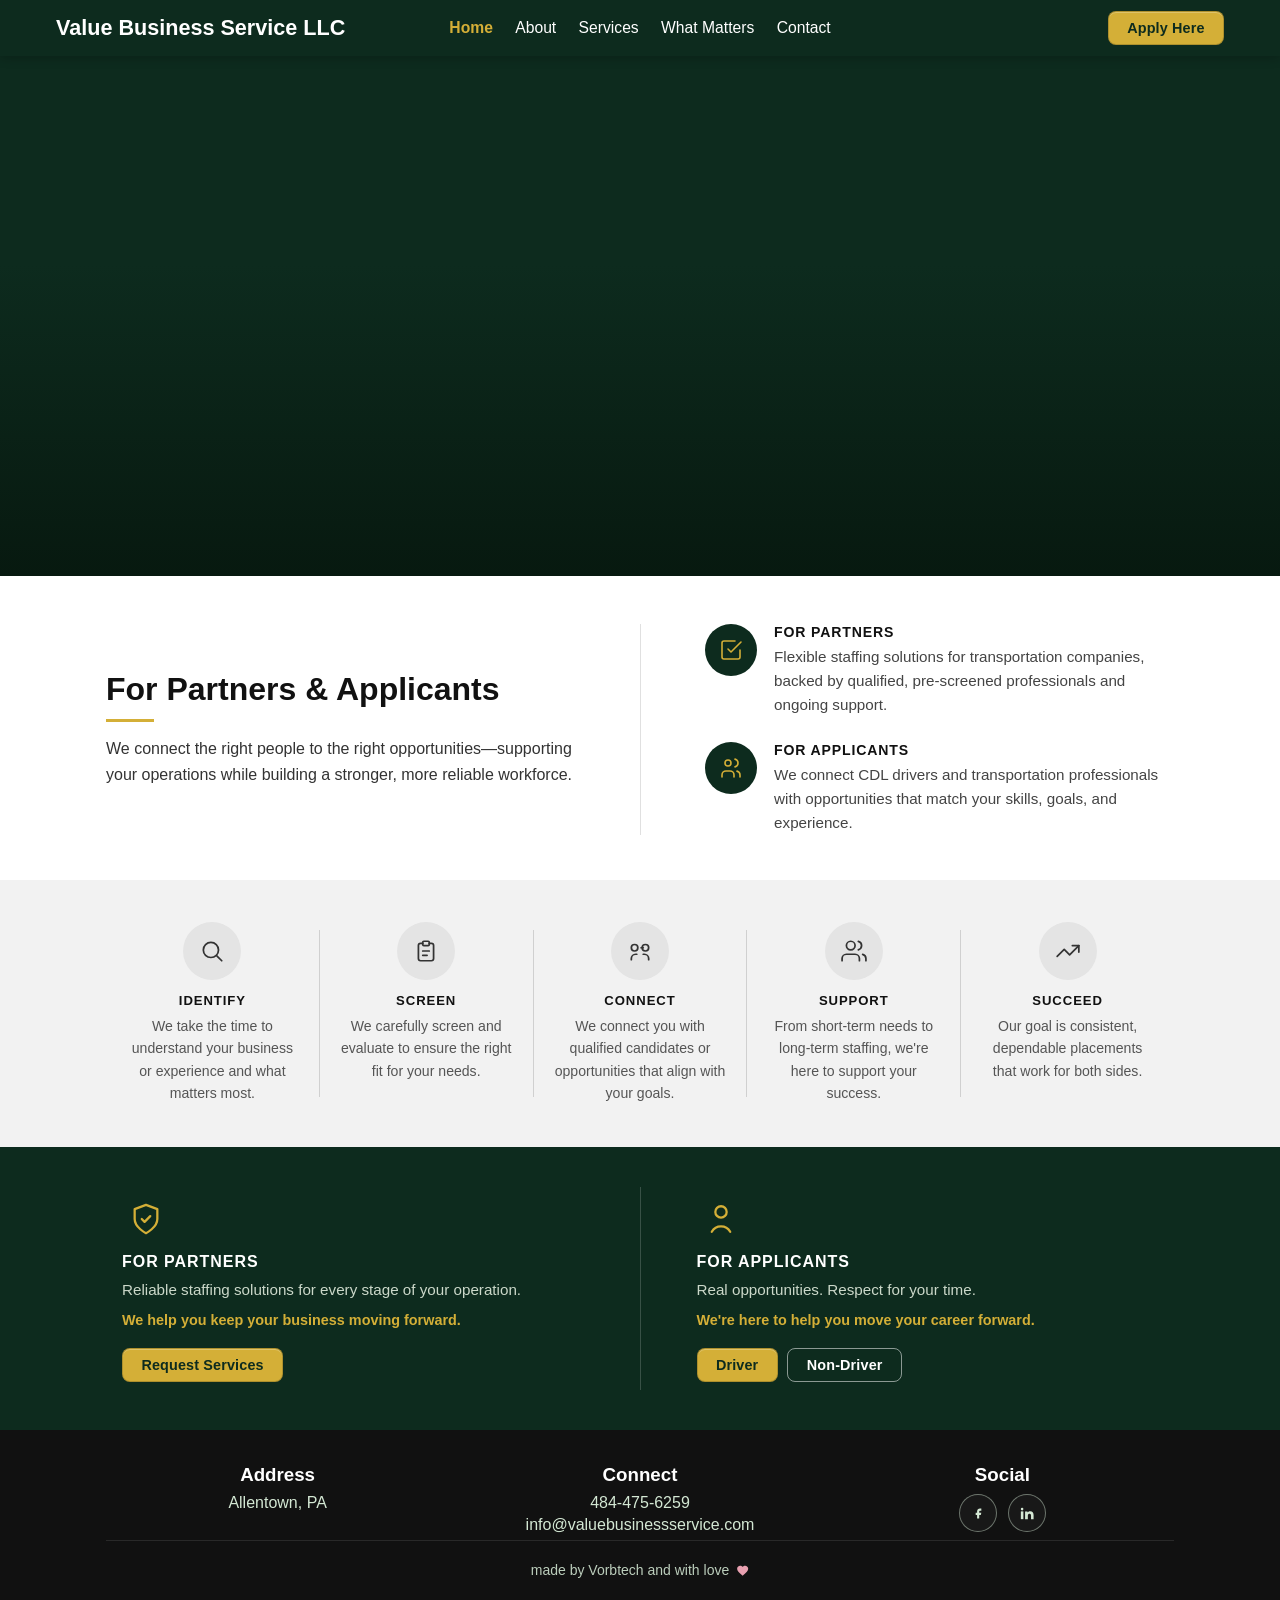
==== index.html @ 24650d5b "Nav bar buttons updates" ====
<!doctype html>
<html lang="en">
<head>
  <meta charset="UTF-8">
  <meta name="viewport" content="width=device-width, initial-scale=1.0">
  <title>Value Business Service LLC</title>
  <link rel="icon" type="image/png" href="assets/favicon.png">
  <link rel="stylesheet" href="styles.css">
</head>
<body class="page-home">
  <header class="site-header">
    <div class="nav-container">
      <a class="brand" href="#home">Value Business Service LLC</a>

      <button
        class="mobile-toggle"
        type="button"
        aria-label="Toggle navigation menu"
        aria-controls="primary-nav"
        aria-expanded="false"
      >
        <span></span>
        <span></span>
        <span></span>
      </button>

      <nav class="primary-nav" id="primary-nav">
        <a href="index.html#home" aria-current="page">Home</a>
        <a href="about.html">About</a>
        <a href="services.html">Services</a>
        <a href="other-skills.html">What Matters</a>
        <a href="contact.html">Contact</a>
        <div class="mobile-nav-actions">
          <a class="cta-button" href="index.html#apply">Apply Here</a>
        </div>
      </nav>

      <div class="nav-actions">
        <a class="cta-button" href="index.html#apply">Apply Here</a>
      </div>
    </div>
  </header>

  <main>
    <section id="home" class="hero-banner">
      <video
        class="hero-video"
        autoplay
        muted
        loop
        playsinline
        poster="assets/banner.png"
        aria-label="Transportation and logistics hero video"
      >
        <source src="assets/hero-banner.mp4" type="video/mp4">
      </video>
      <div class="hero-overlay"></div>
      <div class="hero-content">
        <h1 class="hero-heading">
          <span class="hero-zip hero-zip--1">Moving freight.</span>
          <span class="hero-zip hero-zip--2">Moving people.</span>
        </h1>
        <p class="hero-sub hero-zip hero-zip--3">Reliable drivers, warehouse, and logistics staffing&nbsp;— built on relationships that last.</p>
        <div class="hero-actions hero-zip hero-zip--4">
          <a class="hero-btn hero-btn--solid" href="https://docs.google.com/forms/u/0/d/1OWqKfbNPhXhsoIMzjL20Pgku1X1HufQ34j7RiVjmiLg/viewform?urp=gmail_link&edit_requested=true" target="_blank" rel="noopener noreferrer">Request Services &rarr;</a>
          <a class="hero-btn hero-btn--outline" href="https://cdlsuite.com/application.php?user_id=291772&theme=default" target="_blank" rel="noopener noreferrer">Apply Here</a>
        </div>
      </div>
    </section>

    <!-- Section 1: Value intro split -->
    <section id="about" class="home-value">
      <div class="content-wrap home-value-inner">
        <div class="home-value-left">
          <h2>For Partners &amp; Applicants</h2>
          <p>
            We connect the right people to the right opportunities—supporting
            your operations while building a stronger, more reliable workforce.
          </p>
        </div>
        <div class="home-value-right">
          <div class="home-value-card">
            <div class="home-value-icon" aria-hidden="true">
              <svg viewBox="0 0 24 24" fill="none" stroke="currentColor" stroke-width="1.6" stroke-linecap="round" stroke-linejoin="round">
                <path d="M9 11l3 3L22 4"/><path d="M21 12v7a2 2 0 01-2 2H5a2 2 0 01-2-2V5a2 2 0 012-2h11"/>
              </svg>
            </div>
            <div>
              <h3>For Partners</h3>
              <p>Flexible staffing solutions for transportation companies, backed by qualified, pre-screened professionals and ongoing support.</p>
            </div>
          </div>
          <div class="home-value-card">
            <div class="home-value-icon" aria-hidden="true">
              <svg viewBox="0 0 24 24" fill="none" stroke="currentColor" stroke-width="1.6" stroke-linecap="round" stroke-linejoin="round">
                <circle cx="9" cy="7" r="3"/><path d="M3 21v-2a4 4 0 014-4h4a4 4 0 014 4v2"/><path d="M16 3.13a4 4 0 010 7.75"/><path d="M21 21v-2a4 4 0 00-3-3.87"/>
              </svg>
            </div>
            <div>
              <h3>For Applicants</h3>
              <p>We connect CDL drivers and transportation professionals with opportunities that match your skills, goals, and experience.</p>
            </div>
          </div>
        </div>
      </div>
    </section>

    <!-- Section 2: Process steps -->
    <section class="home-process" aria-label="Our process">
      <div class="content-wrap home-process-inner">
        <div class="home-process-step">
          <div class="home-process-icon" aria-hidden="true">
            <svg viewBox="0 0 24 24" fill="none" stroke="currentColor" stroke-width="1.6" stroke-linecap="round" stroke-linejoin="round">
              <circle cx="11" cy="11" r="7"/><line x1="21" y1="21" x2="16.65" y2="16.65"/>
            </svg>
          </div>
          <h3>Identify</h3>
          <p>We take the time to understand your business or experience and what matters most.</p>
        </div>
        <div class="home-process-divider" aria-hidden="true"></div>
        <div class="home-process-step">
          <div class="home-process-icon" aria-hidden="true">
            <svg viewBox="0 0 24 24" fill="none" stroke="currentColor" stroke-width="1.6" stroke-linecap="round" stroke-linejoin="round">
              <path d="M9 5H7a2 2 0 00-2 2v12a2 2 0 002 2h10a2 2 0 002-2V7a2 2 0 00-2-2h-2"/><rect x="9" y="3" width="6" height="4" rx="1"/><path d="M9 12h6M9 16h4"/>
            </svg>
          </div>
          <h3>Screen</h3>
          <p>We carefully screen and evaluate to ensure the right fit for your needs.</p>
        </div>
        <div class="home-process-divider" aria-hidden="true"></div>
        <div class="home-process-step">
          <div class="home-process-icon" aria-hidden="true">
            <svg viewBox="0 0 24 24" fill="none" stroke="currentColor" stroke-width="1.6" stroke-linecap="round" stroke-linejoin="round">
              <circle cx="7" cy="9" r="3"/><circle cx="17" cy="9" r="3"/><path d="M13 9h2"/><path d="M4 20v-1a4 4 0 014-4h1"/><path d="M20 20v-1a4 4 0 00-4-4h-1"/>
            </svg>
          </div>
          <h3>Connect</h3>
          <p>We connect you with qualified candidates or opportunities that align with your goals.</p>
        </div>
        <div class="home-process-divider" aria-hidden="true"></div>
        <div class="home-process-step">
          <div class="home-process-icon" aria-hidden="true">
            <svg viewBox="0 0 24 24" fill="none" stroke="currentColor" stroke-width="1.6" stroke-linecap="round" stroke-linejoin="round">
              <path d="M17 21v-2a4 4 0 00-4-4H5a4 4 0 00-4 4v2"/><circle cx="9" cy="7" r="4"/><path d="M23 21v-2a4 4 0 00-3-3.87"/><path d="M16 3.13a4 4 0 010 7.75"/>
            </svg>
          </div>
          <h3>Support</h3>
          <p>From short-term needs to long-term staffing, we're here to support your success.</p>
        </div>
        <div class="home-process-divider" aria-hidden="true"></div>
        <div class="home-process-step">
          <div class="home-process-icon" aria-hidden="true">
            <svg viewBox="0 0 24 24" fill="none" stroke="currentColor" stroke-width="1.6" stroke-linecap="round" stroke-linejoin="round">
              <polyline points="22 7 13.5 15.5 8.5 10.5 2 17"/><polyline points="16 7 22 7 22 13"/>
            </svg>
          </div>
          <h3>Succeed</h3>
            <p>Our goal is consistent, dependable placements that work for both sides.</p>
        </div>
      </div>
    </section>

    <!-- Section 3: CTA split panel -->
    <section id="apply" class="home-cta-split" aria-label="Partners and applicants">
      <div class="content-wrap home-cta-split-inner">
        <div class="home-cta-panel">
          <div class="home-cta-icon" aria-hidden="true">
            <svg viewBox="0 0 24 24" fill="none" stroke="currentColor" stroke-width="1.6" stroke-linecap="round" stroke-linejoin="round">
              <path d="M12 22s8-4 8-10V5l-8-3-8 3v7c0 6 8 10 8 10z"/><polyline points="9 12 11 14 15 10"/>
            </svg>
          </div>
          <h3>For Partners</h3>
          <p>Reliable staffing solutions for every stage of your operation.</p>
          <p class="home-cta-tagline">We help you keep your business moving forward.</p>
          <div class="home-cta-actions">
            <a class="cta-button" href="https://docs.google.com/forms/u/0/d/1OWqKfbNPhXhsoIMzjL20Pgku1X1HufQ34j7RiVjmiLg/viewform?urp=gmail_link&edit_requested=true" target="_blank" rel="noopener noreferrer">Request Services</a>
          </div>
        </div>
        <div class="home-cta-divider" aria-hidden="true"></div>
        <div class="home-cta-panel">
          <div class="home-cta-icon" aria-hidden="true">
            <svg viewBox="0 0 24 24" fill="none" stroke="currentColor" stroke-width="1.6" stroke-linecap="round" stroke-linejoin="round">
              <circle cx="12" cy="7" r="4"/><path d="M5.5 21a7.5 7.5 0 0113 0"/>
            </svg>
          </div>
          <h3>For Applicants</h3>
          <p>Real opportunities. Respect for your time.</p>
          <p class="home-cta-tagline">We're here to help you move your career forward.</p>
          <div class="home-cta-actions">
            <button type="button" class="cta-button" id="driver-options-btn" aria-haspopup="dialog" aria-controls="driver-modal">Driver</button>
            <a class="cta-button cta-secondary" href="https://docs.google.com/forms/d/1fDOWSTT-CZ8iubw2GC4eh1E6iMcurmzt7WRxKRebibI/viewform?edit_requested=true" target="_blank" rel="noopener noreferrer">Non-Driver</a>
          </div>
        </div>
      </div>
    </section>

    <div class="driver-modal" id="driver-modal" role="dialog" aria-modal="true" aria-labelledby="driver-modal-title" hidden>
      <div class="driver-modal-backdrop" data-driver-dismiss></div>
      <div class="driver-modal-dialog">
        <button type="button" class="driver-modal-close" data-driver-dismiss aria-label="Close">&times;</button>
        <h2 id="driver-modal-title">Driver Application</h2>
        <p>Choose the option that works best for you.</p>
        <div class="driver-modal-actions">
          <a class="cta-button" href="https://cdlsuite.com/application.php?user_id=291772&theme=default" target="_blank" rel="noopener noreferrer">Full Application</a>
          <a class="cta-button cta-secondary" href="https://cdlsuite.com/quick_app.php?user_id=291772" target="_blank" rel="noopener noreferrer">Quick Application</a>
        </div>
      </div>
    </div>
  </main>

  <footer id="contact" class="site-footer">
    <div class="content-wrap footer-grid">
      <div class="footer-card">
        <h3>Address</h3>
        <p>Allentown, PA</p>
      </div>
      <div class="footer-card">
        <h3>Connect</h3>
        <p><a href="tel:+14844756259">484-475-6259</a></p>
        <p><a href="mailto:info@valuebusinessservice.com">info@valuebusinessservice.com</a></p>
      </div>
      <div class="footer-card">
        <h3>Social</h3>
        <div class="social-links">
          <a href="https://www.facebook.com/people/Value-Business-Services-LLC/61590250862375/" aria-label="Facebook">
            <svg viewBox="0 0 24 24" aria-hidden="true">
              <path d="M14 8h2V5h-2c-2.2 0-4 1.8-4 4v2H8v3h2v5h3v-5h2.2l.8-3H13V9c0-.6.4-1 1-1z"></path>
            </svg>
          </a>
          <a href="https://www.linkedin.com/in/value-business-services-llc-7740a62b8/details/experience/" aria-label="LinkedIn">
            <svg viewBox="0 0 24 24" aria-hidden="true">
              <rect x="4" y="9" width="3.6" height="11"></rect>
              <circle cx="5.8" cy="5.8" r="1.8"></circle>
              <path d="M10 9h3.4v1.6c.7-1.1 1.9-1.9 3.9-1.9 3 0 4.7 1.9 4.7 5.4V20h-3.6v-5c0-1.6-.6-2.7-2-2.7-1.2 0-2 .8-2.4 1.8-.1.3-.1.8-.1 1.2V20H10z"></path>
            </svg>
          </a>
        </div>
      </div>
    </div>
    <div class="content-wrap">
      <p class="footer-credit">
        made by
        <a class="footer-credit-link" href="https://vorbtech.com/" target="_blank" rel="noopener noreferrer">Vorbtech</a>
        and with love
        <svg class="footer-credit-heart" viewBox="0 0 24 24" aria-hidden="true">
          <path d="M12 21.35l-1.45-1.32C5.4 15.36 2 12.28 2 8.5 2 5.42 4.42 3 7.5 3c1.74 0 3.41.81 4.5 2.09C13.09 3.81 14.76 3 16.5 3 19.58 3 22 5.42 22 8.5c0 3.78-3.4 6.86-8.55 11.54L12 21.35z"></path>
        </svg>
      </p>
    </div>
  </footer>

  <script src="script.js"></script>
</body>
</html>
---- styles.css ----
:root {
  --nav-bg: #0d2b1e;
  --text: #ffffff;
  --hover: #d4af37;
  --button-bg: #1e4d2b;
  --button-bg-hover: #2a6b3a;
  --nav-cta-solid: #d4af37;
  --nav-cta-solid-hover: #e6c15c;
  --nav-cta-outline: rgba(255, 255, 255, 0.52);
  --nav-cta-outline-hover: rgba(255, 255, 255, 0.78);
  --section-green: #1e4d2b;
  --footer-bg: #111111;
}

* {
  box-sizing: border-box;
}

body {
  margin: 0;
  font-family: "Segoe UI", Tahoma, Geneva, Verdana, sans-serif;
  color: #111111;
  background: #faf9f6;
  overflow-x: hidden;
}

.site-header {
  position: sticky;
  top: 0;
  z-index: 1000;
  background: var(--nav-bg);
  min-height: 56px;
  box-shadow: 0 2px 10px rgba(0, 0, 0, 0.22);
}

.nav-container {
  max-width: 1200px;
  margin: 0 auto;
  padding: 0 1rem;
  min-height: 56px;
  display: grid;
  grid-template-columns: 1fr auto 1fr;
  align-items: center;
  column-gap: 1.25rem;
}

.brand {
  color: var(--text);
  text-decoration: none;
  font-size: 1.35rem;
  font-weight: 600;
  line-height: 1;
  white-space: nowrap;
  justify-self: start;
}

.primary-nav {
  display: flex;
  justify-content: center;
  gap: 1.2rem;
  justify-self: center;
}

.primary-nav a {
  color: var(--text);
  text-decoration: none;
  font-size: 0.98rem;
  padding: 0.35rem 0.1rem;
  transition: color 0.2s ease;
}

.primary-nav a:hover {
  color: var(--hover);
}

.primary-nav a[aria-current="page"] {
  color: var(--hover);
  font-weight: 600;
}

.cta-button,
.btn--primary {
  display: inline-flex;
  align-items: center;
  justify-content: center;
  color: #0d2b1e;
  text-decoration: none;
  font-size: 0.9rem;
  font-weight: 700;
  letter-spacing: 0.01em;
  border-radius: 8px;
  padding: 0.5rem 1.15rem;
  background: var(--nav-cta-solid);
  border: 1px solid rgba(0, 0, 0, 0.18);
  box-shadow: 0 1px 0 rgba(255, 255, 255, 0.25) inset;
  transition:
    background 0.2s ease,
    border-color 0.2s ease,
    color 0.2s ease,
    transform 0.2s ease,
    box-shadow 0.22s ease;
}

button.btn--primary {
  font: inherit;
  margin: 0;
  cursor: pointer;
  appearance: none;
  -webkit-appearance: none;
}

.btn--primary:disabled {
  opacity: 0.55;
  cursor: not-allowed;
  transform: none;
}

.cta-button:hover:not(.cta-secondary),
.btn--primary:hover:not(:disabled) {
  background: var(--nav-cta-solid-hover);
  border-color: rgba(0, 0, 0, 0.22);
  transform: translateY(-2px);
  box-shadow:
    0 1px 0 rgba(255, 255, 255, 0.35) inset,
    0 10px 28px rgba(212, 175, 55, 0.55),
    0 0 0 1px rgba(230, 193, 92, 0.45);
}

.cta-button.cta-secondary {
  background: transparent;
  border: 1px solid var(--nav-cta-outline);
  color: #ffffff;
  box-shadow: none;
}

.cta-button.cta-secondary:hover {
  background: rgba(255, 255, 255, 0.07);
  border-color: var(--nav-cta-outline-hover);
  transform: none;
  box-shadow: none;
}

.nav-actions {
  display: inline-flex;
  align-items: center;
  gap: 0.7rem;
  justify-self: end;
}

.mobile-nav-actions {
  display: none;
}

.content-wrap {
  max-width: 1100px;
  margin: 0 auto;
  padding: 0 1rem;
}

.hero-banner {
  position: relative;
  min-height: 520px;
  overflow: hidden;
  background-color: #0d2b1e;
  display: flex;
  align-items: flex-end;
}

.hero-video {
  position: absolute;
  inset: 0;
  width: 100%;
  height: 100%;
  object-fit: cover;
  object-position: center;
  z-index: 0;
}

.hero-overlay {
  position: absolute;
  inset: 0;
  z-index: 1;
  background: linear-gradient(
    to bottom,
    rgba(13, 43, 30, 0.08) 0%,
    rgba(13, 43, 30, 0.25) 40%,
    rgba(5, 18, 10, 0.72) 100%
  );
  pointer-events: none;
}

.hero-content {
  position: relative;
  z-index: 2;
  padding: 0 1.5rem 3rem;
  max-width: 680px;
  margin: 0;
}

.hero-heading {
  margin: 0 0 0.75rem;
  display: flex;
  flex-direction: column;
  font-weight: 700;
  font-size: clamp(2.4rem, 5vw, 4rem);
  line-height: 1.15;
  color: #ffffff;
  text-shadow: 0 2px 16px rgba(0, 0, 0, 0.55);
}

.hero-sub {
  margin: 0 0 1.6rem;
  font-size: clamp(0.9rem, 1.4vw, 1.05rem);
  line-height: 1.6;
  color: rgba(255, 255, 255, 0.88);
  text-shadow: 0 1px 6px rgba(0, 0, 0, 0.5);
  max-width: 520px;
}

.hero-actions {
  display: flex;
  flex-wrap: wrap;
  gap: 0.75rem;
}

.hero-btn {
  display: inline-flex;
  align-items: center;
  justify-content: center;
  font-family: inherit;
  font-size: 0.92rem;
  font-weight: 700;
  letter-spacing: 0.02em;
  border-radius: 8px;
  padding: 0.6rem 1.35rem;
  text-decoration: none;
  cursor: pointer;
  transition: background 0.2s ease, border-color 0.2s ease, transform 0.2s ease, box-shadow 0.2s ease;
}

.hero-btn--solid {
  background: #0d2b1e;
  color: #ffffff;
  border: 2px solid #0d2b1e;
}

.hero-btn--solid:hover {
  background: #1e4d2b;
  border-color: #1e4d2b;
  transform: translateY(-2px);
  box-shadow: 0 8px 22px rgba(0, 0, 0, 0.35);
}

.hero-btn--outline {
  background: transparent;
  color: #ffffff;
  border: 2px solid rgba(255, 255, 255, 0.75);
}

.hero-btn--outline:hover {
  background: rgba(255, 255, 255, 0.12);
  border-color: #ffffff;
  transform: translateY(-2px);
}

/* Hero zip-in animations */
@keyframes hero-zip {
  from {
    opacity: 0;
    transform: translateX(-80px);
  }
  to {
    opacity: 1;
    transform: translateX(0);
  }
}

.hero-zip {
  opacity: 0;
  animation: hero-zip 1.6s cubic-bezier(0.18, 0.89, 0.32, 1.08) forwards;
}

.hero-zip--1 { animation-delay: 0.2s; }
.hero-zip--2 { animation-delay: 1.1s; }
.hero-zip--3 { animation-delay: 2.0s; }
.hero-zip--4 { animation-delay: 2.9s; }

@media (prefers-reduced-motion: reduce) {
  .hero-zip {
    animation: none;
    opacity: 1;
    transform: none;
  }
}

@media (max-width: 860px) {
  .hero-banner {
    min-height: 420px;
  }

  .hero-content {
    padding: 0 1rem 2.2rem;
    max-width: 100%;
  }

  .hero-heading {
    font-size: clamp(2rem, 7vw, 2.8rem);
  }
}

.about-hero {
  position: relative;
  min-height: 520px;
  background-image: url("assets/about-hero.png");
  background-size: cover;
  background-position: center;
  display: flex;
  align-items: flex-end;
  padding: 0;
  overflow: hidden;
}

.about-hero-overlay {
  position: absolute;
  inset: 0;
  background: linear-gradient(
    to bottom,
    rgba(13, 43, 30, 0.1) 0%,
    rgba(13, 43, 30, 0.3) 45%,
    rgba(5, 18, 10, 0.75) 100%
  );
}

.about-hero-text {
  position: relative;
  z-index: 1;
  padding: 0 1.5rem 2.8rem;
  max-width: 720px;
}

.about-hero-label {
  margin: 0 0 0.4rem;
  font-size: 0.8rem;
  font-weight: 700;
  letter-spacing: 0.12em;
  text-transform: uppercase;
  color: rgba(255, 255, 255, 0.72);
}

.about-hero-heading {
  margin: 0;
  font-weight: 700;
  font-size: clamp(2.2rem, 4.5vw, 3.6rem);
  line-height: 1.15;
  color: #ffffff;
  text-shadow: 0 2px 16px rgba(0, 0, 0, 0.5);
}

.about-divider {
  display: none;
}

/* Mission two-column section */
.about-mission {
  background: #ffffff;
  padding: 3rem 0 3rem;
}

.about-mission-inner {
  display: grid;
  grid-template-columns: 1fr 1.6fr;
  gap: 3rem;
  align-items: start;
}

.about-mission-label {
  margin: 0 0 0.55rem;
  font-size: 0.78rem;
  font-weight: 700;
  letter-spacing: 0.12em;
  text-transform: uppercase;
  color: #888888;
}

.about-mission-heading {
  margin: 0;
  font-weight: 700;
  font-size: clamp(1.7rem, 2.8vw, 2.4rem);
  line-height: 1.2;
  color: #111111;
}

.about-mission-right p {
  margin: 0 0 1rem;
  font-size: 1rem;
  line-height: 1.7;
  color: #333333;
}

.about-mission-right p:last-child {
  margin-bottom: 0;
}

.why-section {
  background: #333333;
  color: #d9edd9;
  padding: 1.9rem 0 2.5rem;
  text-align: center;
}

.why-section h2 {
  margin: 0 0 1rem;
  font-size: 2.75rem;
  color: #ffffff;
}

.why-intro {
  margin: 0 auto 1.25rem;
  max-width: 640px;
  line-height: 1.6;
}

.why-value-rotator {
  margin: 0 auto 1.75rem;
  min-height: 3.4em;
  width: 100%;
  max-width: min(36rem, 100%);
  padding: 1.35rem 2.25rem;
  display: flex;
  align-items: center;
  justify-content: center;
}

.why-value-rotator__text {
  display: inline-block;
  margin: 0;
  font-size: clamp(1.65rem, 3.2vw, 2.35rem);
  font-weight: 700;
  line-height: 1.2;
  letter-spacing: -0.02em;
  color: #d4af37;
  text-shadow:
    0 0 28px rgba(212, 175, 55, 0.55),
    0 0 2px rgba(13, 43, 30, 0.35);
}

.why-value-rotator__text--pulse {
  animation: why-value-pulse 0.75s cubic-bezier(0.22, 1, 0.36, 1) forwards;
}

.why-value-rotator__text--static {
  font-size: clamp(1.05rem, 2.2vw, 1.35rem);
  font-weight: 600;
  line-height: 1.45;
  text-shadow: none;
  color: rgba(230, 220, 180, 0.95);
}

@keyframes why-value-pulse {
  from {
    opacity: 0.25;
    transform: translateY(14px) scale(0.96);
    filter: blur(3px);
  }
  to {
    opacity: 1;
    transform: translateY(0) scale(1);
    filter: blur(0);
  }
}

.why-grid {
  display: grid;
  grid-template-columns: repeat(3, minmax(220px, 1fr));
  gap: 1.4rem;
}

.why-card {
  text-align: left;
}

.why-card h3 {
  margin: 0 0 0.6rem;
  color: #ffffff;
  font-size: 1.2rem;
}

.why-card p {
  margin: 0;
  line-height: 1.7;
  color: #c4d8c0;
}

/* ── Services page ─────────────────────────────────────── */
.services-hero {
  background: linear-gradient(160deg, #0d2b1e 0%, #111111 100%);
  color: #e8f0e8;
  padding: 3.5rem 0 3rem;
}

.services-hero-label {
  margin: 0 0 0.5rem;
  font-size: 0.78rem;
  font-weight: 700;
  letter-spacing: 0.14em;
  text-transform: uppercase;
  color: #d4af37;
}

.services-hero-heading {
  margin: 0 0 0.8rem;
  font-weight: 700;
  font-size: clamp(2rem, 4vw, 3.2rem);
  line-height: 1.15;
  color: #ffffff;
}

.services-hero-sub {
  margin: 0;
  font-size: 1rem;
  line-height: 1.6;
  color: rgba(232, 240, 232, 0.82);
  max-width: 560px;
}

/* Service category sections */
.svc-category {
  background: #faf9f6;
  padding: 3.5rem 0 3.5rem;
  border-bottom: 1px solid #e5e0d8;
}

.svc-category--alt {
  background: #f2f0eb;
}

.svc-category:last-of-type {
  border-bottom: none;
}

.svc-category-header {
  position: relative;
  min-height: 260px;
  display: flex;
  align-items: flex-end;
  border-radius: 12px;
  overflow: hidden;
  margin-bottom: 2.2rem;
  background-size: cover;
  background-position: center;
}

.svc-category-header--transport {
  background-image: url("assets/services-transport.png");
  background-position: center 30%;
}

.svc-category-header--logistics {
  background-image: url("assets/services-logistics.png");
  background-position: center 30%;
}

.svc-category-header-overlay {
  position: absolute;
  inset: 0;
  background: linear-gradient(
    to bottom,
    rgba(5, 18, 10, 0.05) 0%,
    rgba(5, 18, 10, 0.55) 55%,
    rgba(5, 18, 10, 0.78) 100%
  );
}

.svc-category-header-text {
  position: relative;
  z-index: 1;
  padding: 1.5rem 1.75rem;
}

.svc-category-label {
  margin: 0 0 0.45rem;
  font-size: 0.75rem;
  font-weight: 700;
  letter-spacing: 0.13em;
  text-transform: uppercase;
  color: rgba(255, 255, 255, 0.75);
}

.svc-category-heading {
  margin: 0;
  font-weight: 700;
  font-size: clamp(1.7rem, 2.8vw, 2.5rem);
  line-height: 1.2;
  color: #ffffff;
  text-shadow: 0 2px 12px rgba(0, 0, 0, 0.4);
}

/* 4-column card grid */
.svc-grid {
  display: grid;
  grid-template-columns: repeat(4, 1fr);
  gap: 1.25rem;
}

.svc-card {
  background: #ffffff;
  border: 1px solid #e0dbd2;
  border-radius: 10px;
  padding: 1.5rem 1.25rem;
  transition: box-shadow 0.2s ease, transform 0.2s ease;
}

.svc-card:hover {
  box-shadow: 0 6px 22px rgba(0, 0, 0, 0.09);
  transform: translateY(-3px);
}

.svc-card-icon {
  width: 2.4rem;
  height: 2.4rem;
  margin-bottom: 0.9rem;
  color: #1e4d2b;
}

.svc-card-icon svg {
  width: 100%;
  height: 100%;
}

.svc-card h3 {
  margin: 0 0 0.45rem;
  font-size: 0.97rem;
  font-weight: 700;
  color: #111111;
  line-height: 1.3;
}

.svc-card p {
  margin: 0;
  font-size: 0.875rem;
  line-height: 1.6;
  color: #555555;
}

/* Services CTA banner */
.svc-cta-banner {
  background: #1e4d2b;
  padding: 2.8rem 0;
}

.svc-cta-banner-inner {
  display: flex;
  align-items: center;
  justify-content: space-between;
  gap: 2rem;
}

.svc-cta-label {
  margin: 0 0 0.35rem;
  font-size: 0.75rem;
  font-weight: 700;
  letter-spacing: 0.13em;
  text-transform: uppercase;
  color: rgba(255, 255, 255, 0.65);
}

.svc-cta-heading {
  margin: 0;
  font-weight: 700;
  font-size: clamp(1.5rem, 2.4vw, 2.1rem);
  line-height: 1.2;
  color: #ffffff;
}

.svc-cta-btn {
  display: inline-flex;
  align-items: center;
  justify-content: center;
  flex-shrink: 0;
  background: #d4af37;
  color: #0d2b1e;
  font-family: inherit;
  font-size: 0.95rem;
  font-weight: 700;
  letter-spacing: 0.02em;
  padding: 0.8rem 2rem;
  border-radius: 8px;
  text-decoration: none;
  transition: background 0.2s ease, transform 0.2s ease, box-shadow 0.2s ease;
  white-space: nowrap;
}

.svc-cta-btn:hover {
  background: #e6c15c;
  transform: translateY(-2px);
  box-shadow: 0 8px 22px rgba(0, 0, 0, 0.25);
}

.visually-hidden {
  position: absolute;
  width: 1px;
  height: 1px;
  padding: 0;
  margin: -1px;
  overflow: hidden;
  clip: rect(0, 0, 0, 0);
  white-space: nowrap;
  border: 0;
}

.image-lightbox {
  position: fixed;
  inset: 0;
  z-index: 2000;
  display: none;
  align-items: center;
  justify-content: center;
  padding: 0.75rem;
}

.image-lightbox.is-open {
  display: flex;
}

.image-lightbox-backdrop {
  position: absolute;
  inset: 0;
  background: rgba(0, 0, 0, 0.85);
}

.image-lightbox-dialog {
  position: relative;
  z-index: 1;
  max-width: min(96vw, 1200px);
  max-height: 92vh;
  overflow: auto;
  background: #0d2b1e;
  border: 1px solid rgba(212, 175, 55, 0.2);
  box-shadow: 0 18px 50px rgba(0, 0, 0, 0.45);
  padding-top: 2.75rem;
}

.image-lightbox-dialog img {
  display: block;
  width: 100%;
  height: auto;
  max-height: calc(92vh - 2.75rem);
  object-fit: contain;
}

.image-lightbox-close {
  position: absolute;
  top: 0.45rem;
  right: 0.45rem;
  z-index: 2;
  border: 1px solid rgba(255, 255, 255, 0.25);
  background: rgba(13, 43, 30, 0.92);
  color: #ffffff;
  width: 38px;
  height: 38px;
  border-radius: 8px;
  font-size: 1.35rem;
  line-height: 1;
  cursor: pointer;
}

.image-lightbox-close:hover {
  background: rgba(30, 77, 43, 0.98);
}

/* ── Contact page ─────────────────────────────────────── */
.contact-hero {
  position: relative;
  min-height: 600px;
  background-image: url("assets/contact-hero.png");
  background-size: cover;
  background-position: center center;
  display: flex;
  align-items: flex-end;
  overflow: hidden;
}

.contact-hero-overlay {
  position: absolute;
  inset: 0;
  background: linear-gradient(
    to bottom,
    rgba(5, 18, 10, 0.15) 0%,
    rgba(5, 18, 10, 0.4) 50%,
    rgba(5, 18, 10, 0.82) 100%
  );
}

.contact-hero-text {
  position: relative;
  z-index: 1;
  padding: 0 1.5rem 2.8rem;
}

.contact-hero-label {
  margin: 0 0 0.4rem;
  font-size: 0.8rem;
  font-weight: 700;
  letter-spacing: 0.12em;
  text-transform: uppercase;
  color: rgba(255, 255, 255, 0.72);
}

.contact-hero-heading {
  margin: 0;
  font-weight: 700;
  font-size: clamp(2.2rem, 4.5vw, 3.6rem);
  line-height: 1.15;
  color: #ffffff;
  text-shadow: 0 2px 16px rgba(0, 0, 0, 0.5);
}

/* Contact body: two-column */
.contact-body {
  background: #faf9f6;
  padding: 3.5rem 0 4rem;
}

.contact-body-inner {
  display: grid;
  grid-template-columns: 1.15fr 1fr;
  gap: 4rem;
  align-items: start;
}

.contact-col-label {
  margin: 0 0 0.45rem;
  font-size: 0.75rem;
  font-weight: 700;
  letter-spacing: 0.13em;
  text-transform: uppercase;
  color: #1e4d2b;
}

.contact-col-heading {
  margin: 0 0 1.75rem;
  font-weight: 700;
  font-size: clamp(1.5rem, 2.4vw, 2rem);
  line-height: 1.2;
  color: #111111;
}

/* Form */
.contact-form {
  position: relative;
  display: flex;
  flex-direction: column;
  gap: 1rem;
}

.contact-form-honeypot {
  position: absolute;
  left: -10000px;
  width: 1px;
  height: 1px;
  margin: 0;
  overflow: hidden;
}

.contact-form-row {
  display: grid;
  grid-template-columns: 1fr 1fr;
  gap: 1rem;
}

.contact-form-field {
  display: flex;
  flex-direction: column;
  gap: 0.35rem;
}

.contact-form label {
  font-size: 0.75rem;
  font-weight: 700;
  letter-spacing: 0.1em;
  text-transform: uppercase;
  color: #555555;
}

.contact-form input,
.contact-form textarea {
  width: 100%;
  border: 1px solid #ddd8d0;
  border-radius: 6px;
  background: #ffffff;
  color: #111111;
  padding: 0.65rem 0.8rem;
  font: inherit;
  font-size: 0.95rem;
  box-sizing: border-box;
  transition: border-color 0.2s, box-shadow 0.2s;
}

.contact-form input::placeholder,
.contact-form textarea::placeholder {
  color: #aaaaaa;
}

.contact-form input:focus,
.contact-form textarea:focus {
  outline: none;
  border-color: #1e4d2b;
  box-shadow: 0 0 0 3px rgba(30, 77, 43, 0.12);
}

.contact-form textarea {
  min-height: 8rem;
  resize: vertical;
}

.contact-submit-btn {
  display: inline-flex;
  align-items: center;
  gap: 0.5rem;
  align-self: flex-start;
  background: #1e4d2b;
  color: #ffffff;
  font-family: inherit;
  font-size: 0.95rem;
  font-weight: 700;
  letter-spacing: 0.02em;
  padding: 0.75rem 1.75rem;
  border: none;
  border-radius: 8px;
  cursor: pointer;
  transition: background 0.2s ease, transform 0.2s ease, box-shadow 0.2s ease;
}

.contact-submit-btn svg {
  width: 1rem;
  height: 1rem;
  flex-shrink: 0;
}

.contact-submit-btn:hover {
  background: #2a6b3a;
  transform: translateY(-2px);
  box-shadow: 0 6px 18px rgba(0, 0, 0, 0.18);
}

/* Info cards */
.contact-info-col {
  display: flex;
  flex-direction: column;
  gap: 0.85rem;
}

.contact-info-card {
  background: #ffffff;
  border: 1px solid #e0dbd2;
  border-radius: 8px;
  padding: 1rem 1.1rem;
}

.contact-info-card-label {
  margin: 0 0 0.3rem;
  font-size: 0.7rem;
  font-weight: 700;
  letter-spacing: 0.12em;
  text-transform: uppercase;
  color: #888888;
}

.contact-info-card-value {
  display: block;
  margin: 0;
  font-size: clamp(1.1rem, 1.8vw, 1.35rem);
  color: #111111;
  text-decoration: none;
  line-height: 1.3;
}

a.contact-info-card-value:hover {
  color: #1e4d2b;
}

.contact-info-card-hours {
  margin: 0.3rem 0 0;
  font-size: 0.8rem;
  color: #888888;
  letter-spacing: 0.04em;
}

/* Map */
.contact-map-wrap {
  border: 1px solid #e0dbd2;
  border-radius: 8px;
  overflow: hidden;
  background: #e8e4dc;
}

.contact-map {
  display: block;
  width: 100%;
  height: 220px;
  border: none;
}

/* ── Home page: three showcase sections ── */

/* Section 1: value split */
.home-value {
  background: #ffffff;
  padding: 3rem 0 2.8rem;
}

.home-value-inner {
  display: grid;
  grid-template-columns: 1fr 1px 1fr;
  gap: 0 3rem;
  align-items: center;
}

.home-value-inner::after {
  content: "";
  grid-column: 2;
  grid-row: 1;
  background: #e0e0e0;
  width: 1px;
  align-self: stretch;
}

.home-value-left {
  padding-right: 1rem;
}

.home-value-left h2 {
  margin: 0 0 0.65rem;
  font-size: clamp(1.7rem, 2.5vw, 2.4rem);
  font-weight: 800;
  line-height: 1.15;
  color: #111111;
}

.home-value-left h2::after {
  content: "";
  display: block;
  width: 3rem;
  height: 3px;
  background: #d4af37;
  margin-top: 0.7rem;
}

.home-value-left p {
  margin: 0.85rem 0 0;
  font-size: 1rem;
  line-height: 1.65;
  color: #333333;
}

.home-value-right {
  display: flex;
  flex-direction: column;
  gap: 1.5rem;
  padding-left: 1rem;
}

.home-value-card {
  display: flex;
  align-items: flex-start;
  gap: 1.1rem;
}

.home-value-icon {
  flex-shrink: 0;
  width: 52px;
  height: 52px;
  border-radius: 50%;
  background: #0d2b1e;
  display: flex;
  align-items: center;
  justify-content: center;
  color: #d4af37;
}

.home-value-icon svg {
  width: 24px;
  height: 24px;
}

.home-value-card h3 {
  margin: 0 0 0.3rem;
  font-size: 0.88rem;
  font-weight: 800;
  letter-spacing: 0.06em;
  text-transform: uppercase;
  color: #111111;
}

.home-value-card p {
  margin: 0;
  font-size: 0.95rem;
  line-height: 1.6;
  color: #444444;
}

/* Section 2: process strip */
.home-process {
  background: #f2f2f2;
  padding: 2.6rem 0;
}

.home-process-inner {
  display: flex;
  align-items: flex-start;
  gap: 0;
}

.home-process-step {
  flex: 1;
  display: flex;
  flex-direction: column;
  align-items: center;
  text-align: center;
  padding: 0 1.25rem;
}

.home-process-divider {
  flex-shrink: 0;
  width: 1px;
  align-self: stretch;
  background: #d0d0d0;
  margin: 0.5rem 0;
}

.home-process-icon {
  width: 58px;
  height: 58px;
  border-radius: 50%;
  background: #e4e4e4;
  display: flex;
  align-items: center;
  justify-content: center;
  color: #333333;
  margin-bottom: 0.85rem;
}

.home-process-icon svg {
  width: 26px;
  height: 26px;
}

.home-process-step h3 {
  margin: 0 0 0.4rem;
  font-size: 0.82rem;
  font-weight: 800;
  letter-spacing: 0.07em;
  text-transform: uppercase;
  color: #111111;
}

.home-process-step p {
  margin: 0;
  font-size: 0.88rem;
  line-height: 1.6;
  color: #555555;
}

/* Section 3: CTA split */
.home-cta-split {
  background: #0d2b1e;
  padding: 2.5rem 0;
}

.home-cta-split-inner {
  display: grid;
  grid-template-columns: 1fr 1px 1fr;
  gap: 0 2.5rem;
  align-items: center;
}

.home-cta-divider {
  background: rgba(255, 255, 255, 0.18);
  width: 1px;
  align-self: stretch;
}

.home-cta-panel {
  display: flex;
  flex-direction: column;
  gap: 0.45rem;
  padding: 0.5rem 1rem;
}

.home-cta-icon {
  width: 48px;
  height: 48px;
  display: flex;
  align-items: center;
  justify-content: center;
  color: #d4af37;
  margin-bottom: 0.2rem;
}

.home-cta-icon svg {
  width: 34px;
  height: 34px;
}

.home-cta-panel h3 {
  margin: 0;
  font-size: 1rem;
  font-weight: 800;
  letter-spacing: 0.06em;
  text-transform: uppercase;
  color: #ffffff;
}

.home-cta-panel > p {
  margin: 0;
  font-size: 0.95rem;
  line-height: 1.55;
  color: rgba(230, 240, 225, 0.88);
}

.home-cta-tagline {
  font-size: 0.9rem !important;
  font-weight: 600;
  color: #d4af37 !important;
}

.home-cta-actions {
  display: flex;
  flex-wrap: wrap;
  gap: 0.6rem;
  margin-top: 0.6rem;
}

/* Driver application modal */
.driver-modal {
  position: fixed;
  inset: 0;
  z-index: 1000;
  display: flex;
  align-items: center;
  justify-content: center;
  padding: 1.5rem;
}

.driver-modal[hidden] {
  display: none;
}

.driver-modal-backdrop {
  position: absolute;
  inset: 0;
  background: rgba(0, 0, 0, 0.6);
}

.driver-modal-dialog {
  position: relative;
  z-index: 1;
  width: 100%;
  max-width: 420px;
  background: #0d2b1e;
  border: 1px solid rgba(212, 175, 55, 0.3);
  border-radius: 12px;
  padding: 2rem 1.75rem 1.85rem;
  text-align: center;
  box-shadow: 0 20px 50px rgba(0, 0, 0, 0.45);
}

.driver-modal-dialog h2 {
  margin: 0 0 0.5rem;
  font-size: 1.4rem;
  font-weight: 800;
  letter-spacing: 0.04em;
  text-transform: uppercase;
  color: #ffffff;
}

.driver-modal-dialog > p {
  margin: 0 0 1.5rem;
  font-size: 0.95rem;
  color: rgba(230, 240, 225, 0.85);
}

.driver-modal-actions {
  display: flex;
  flex-direction: column;
  gap: 0.7rem;
}

.driver-modal-actions .cta-button {
  width: 100%;
}

.driver-modal-close {
  position: absolute;
  top: 0.6rem;
  right: 0.8rem;
  background: none;
  border: none;
  color: rgba(255, 255, 255, 0.7);
  font-size: 1.6rem;
  line-height: 1;
  cursor: pointer;
  padding: 0.2rem 0.4rem;
  transition: color 0.2s ease;
}

.driver-modal-close:hover {
  color: #d4af37;
}

/* Responsive */
@media (max-width: 860px) {
  .home-value-inner {
    grid-template-columns: 1fr;
    gap: 2rem 0;
  }

  .home-value-inner::after {
    display: none;
  }

  .home-value-left,
  .home-value-right {
    padding: 0;
  }

  .home-process-inner {
    flex-wrap: wrap;
    gap: 1.5rem 0;
  }

  .home-process-step {
    flex: 0 0 50%;
    min-width: 160px;
  }

  .home-process-divider {
    display: none;
  }

  .home-cta-split-inner {
    grid-template-columns: 1fr;
    gap: 1.5rem 0;
  }

  .home-cta-divider {
    width: 100%;
    height: 1px;
    align-self: auto;
  }

  .home-cta-panel {
    padding: 0;
  }
}

@media (max-width: 540px) {
  .home-process-step {
    flex: 0 0 100%;
  }

  .svc-grid {
    grid-template-columns: 1fr;
  }
}

/* ── About page: intro section ── */
.about-intro {
  background: var(--section-green);
  color: #e8f0e4;
  padding: 2.7rem 0 2.4rem;
}

.about-intro h1 {
  margin: 0 0 1.1rem;
  color: #ffffff;
  font-size: 2rem;
  text-align: center;
}

.about-intro p {
  max-width: 900px;
  line-height: 1.7;
  margin: 0 auto 1.15rem;
  font-size: 1.02rem;
  color: #d8edd8;
  text-align: center;
}

@media (prefers-reduced-motion: reduce) {
  .page-other-skills .other-skills-hero-inner > h1,
  .page-other-skills .other-skills-hero-inner > p.other-skills-lede,
  .page-other-skills .other-skills-grid > .other-skills-column {
    animation: none;
    opacity: 1;
    transform: none;
  }

  .page-other-skills .other-skills-cta {
    animation: none !important;
    opacity: 1 !important;
    transform: none !important;
    pointer-events: auto !important;
  }

  .footer-credit-heart {
    animation: none;
  }
}

.site-footer {
  background: var(--footer-bg);
  color: #d4e8d4;
  padding: 2.15rem 0 2.7rem;
}

.footer-grid {
  display: grid;
  grid-template-columns: repeat(3, minmax(200px, 1fr));
  gap: 1.2rem;
  align-items: start;
}

.site-footer h3 {
  margin: 0 0 0.5rem;
  color: #ffffff;
}

.site-footer p {
  margin: 0.2rem 0;
}

.site-footer a {
  color: inherit;
  text-decoration: none;
}

.site-footer a:hover {
  color: #d4af37;
}

.footer-card {
  text-align: center;
}

.footer-credit {
  margin: 1.65rem 0 0;
  padding-top: 1.35rem;
  border-top: 1px solid rgba(255, 255, 255, 0.1);
  text-align: center;
  font-size: 0.875rem;
  color: rgba(212, 232, 212, 0.88);
}

.footer-credit-link {
  color: inherit;
  text-decoration: none;
  cursor: pointer;
  transition: color 0.2s ease;
}

.footer-credit-link:hover,
.footer-credit-link:focus-visible {
  color: #d4af37;
  text-decoration: none;
}

@keyframes footer-heart-beat {
  0%,
  30%,
  100% {
    transform: scale(1);
  }
  5% {
    transform: scale(1.32);
  }
  11% {
    transform: scale(1);
  }
  17% {
    transform: scale(1.22);
  }
  24% {
    transform: scale(1);
  }
}

.footer-credit-heart {
  display: inline-block;
  width: 0.95em;
  height: 0.95em;
  margin-left: 0.2em;
  vertical-align: -0.12em;
  fill: #e8a0b0;
  transform-origin: center;
  animation: footer-heart-beat 1s ease-in-out infinite;
}

.social-links {
  display: flex;
  flex-wrap: wrap;
  justify-content: center;
  gap: 0.65rem;
}

.social-links a {
  width: 38px;
  height: 38px;
  display: inline-flex;
  align-items: center;
  justify-content: center;
  color: #d4e8d4;
  text-decoration: none;
  border: 1px solid rgba(212, 232, 212, 0.45);
  border-radius: 50%;
  background: rgba(255, 255, 255, 0.03);
  transition: color 0.2s ease, border-color 0.2s ease, background-color 0.2s ease,
    transform 0.2s ease;
}

.social-links a:hover {
  color: #d4af37;
  border-color: #d4af37;
  background: rgba(212, 175, 55, 0.12);
  transform: translateY(-1px);
}

.social-links svg {
  width: 17px;
  height: 17px;
  fill: currentColor;
}

.mobile-toggle {
  display: none;
  border: 1px solid rgba(255, 255, 255, 0.35);
  background: transparent;
  border-radius: 6px;
  width: 40px;
  height: 34px;
  padding: 7px;
  cursor: pointer;
}

.mobile-toggle span {
  display: block;
  width: 100%;
  height: 2px;
  margin: 4px 0;
  background: #ffffff;
}

@media (max-width: 860px) {
  .nav-container {
    grid-template-columns: minmax(0, 1fr) auto;
    position: relative;
    column-gap: 0.4rem;
    padding: 0 0.45rem;
  }

  .brand {
    font-size: 0.98rem;
    overflow: hidden;
    text-overflow: ellipsis;
    white-space: nowrap;
  }

  .mobile-toggle {
    display: inline-block;
  }

  .primary-nav {
    position: absolute;
    top: 100%;
    right: 0.45rem;
    left: auto;
    width: min(230px, calc(100vw - 1rem));
    display: none;
    flex-direction: column;
    gap: 0;
    background: #0d2b1e;
    border-top: 1px solid rgba(255, 255, 255, 0.14);
    border: 1px solid rgba(255, 255, 255, 0.14);
    border-radius: 10px;
    box-shadow: 0 10px 22px rgba(0, 0, 0, 0.28);
    padding: 0.25rem 0.75rem 0.5rem;
  }

  .primary-nav a {
    padding: 0.65rem 0.1rem;
  }

  .mobile-nav-actions {
    display: flex;
    flex-direction: column;
    gap: 0.45rem;
    padding-top: 0.65rem;
    margin-top: 0.2rem;
    border-top: 1px solid rgba(255, 255, 255, 0.14);
  }

  .mobile-nav-actions .cta-button {
    width: 100%;
    text-align: center;
    font-size: 0.86rem;
    padding: 0.62rem 0.85rem;
    border-radius: 8px;
    letter-spacing: 0.02em;
  }

  .mobile-nav-actions .cta-button.cta-secondary {
    background: transparent;
    border: 1px solid var(--nav-cta-outline);
    color: #ffffff;
    box-shadow: none;
  }

  .mobile-nav-actions .cta-button.cta-secondary:hover {
    background: rgba(255, 255, 255, 0.07);
    border-color: var(--nav-cta-outline-hover);
  }

  .primary-nav.is-open {
    display: flex;
  }

  .cta-button {
    margin-left: 0;
    padding: 0.45rem 0.72rem;
    font-size: 0.76rem;
    font-weight: 700;
    border-radius: 8px;
  }

  .nav-actions {
    display: none;
  }


  .about-hero {
    min-height: 360px;
  }

  .about-hero-text {
    padding: 0 1rem 2rem;
  }

  .about-mission-inner {
    grid-template-columns: 1fr;
    gap: 1.5rem;
  }

  .why-section {
    padding: 1.5rem 0 2rem;
  }

  .services-hero {
    padding: 2.2rem 0 1.8rem;
  }

  .svc-grid {
    grid-template-columns: repeat(2, 1fr);
    gap: 1rem;
  }

  .svc-cta-banner-inner {
    flex-direction: column;
    align-items: flex-start;
    gap: 1.5rem;
  }

  .contact-hero {
    min-height: 420px;
  }

  .contact-hero-text {
    padding: 0 1rem 2rem;
  }

  .contact-body-inner {
    grid-template-columns: 1fr;
    gap: 2.5rem;
  }

  .contact-form-row {
    grid-template-columns: 1fr;
    gap: 1rem;
  }

  .why-section h2 {
    font-size: 2rem;
  }

  .why-value-rotator {
    min-height: 2.85em;
    margin-bottom: 1.4rem;
    padding: 1.1rem 1.25rem;
  }

  .why-value-rotator__text {
    font-size: clamp(1.35rem, 5.5vw, 1.85rem);
  }

  .why-grid {
    grid-template-columns: 1fr;
    gap: 1rem;
  }

  .why-card {
    text-align: center;
  }

  .about-intro {
    padding: 2rem 0 1.8rem;
  }

  .about-intro h1 {
    font-size: 1.45rem;
  }

  .about-intro p {
    font-size: 0.96rem;
    line-height: 1.6;
  }

  .footer-grid {
    grid-template-columns: 1fr;
    gap: 1.2rem;
  }

  .other-skills-grid {
    grid-template-columns: 1fr;
    gap: 2.5rem;
  }

  .other-skills-column h2 {
    font-size: 1.2rem;
  }

  .other-skills-hero-inner {
    padding-top: 1.35rem;
    padding-bottom: 1.35rem;
  }

  .other-skills-hero h1 {
    font-size: 1.75rem;
  }

  .other-skills-lede {
    font-size: 0.95rem;
  }

  .other-skills-pillars-inner {
    padding-top: 2rem;
    padding-bottom: 2.35rem;
  }
}

@keyframes other-skills-reveal {
  from {
    opacity: 0;
    transform: translateY(18px);
  }
  to {
    opacity: 1;
    transform: translateY(0);
  }
}

@keyframes other-skills-cta-reveal {
  from {
    opacity: 0;
    transform: translateY(22px);
    pointer-events: none;
  }
  to {
    opacity: 1;
    transform: translateY(0);
    pointer-events: auto;
  }
}

/* Other skills / What matters to you page */
.other-skills-hero {
  background: linear-gradient(160deg, #0d2b1e 0%, #111111 100%);
  color: #e8f0e4;
}

.other-skills-hero-inner {
  max-width: 920px;
  padding: 3.5rem 1rem 3rem;
}

.other-skills-hero-label {
  margin: 0 0 0.5rem;
  font-size: 0.78rem;
  font-weight: 700;
  letter-spacing: 0.14em;
  text-transform: uppercase;
  color: #d4af37;
}

.other-skills-hero-heading {
  margin: 0 0 1rem;
  font-weight: 700;
  font-size: clamp(2rem, 4vw, 3.2rem);
  line-height: 1.15;
  color: #ffffff;
}

.other-skills-lede {
  margin: 0;
  font-size: 1.05rem;
  line-height: 1.65;
  color: rgba(220, 236, 216, 0.88);
  max-width: 52rem;
}

.page-other-skills .other-skills-hero-inner > h1,
.page-other-skills .other-skills-hero-inner > p.other-skills-lede,
.page-other-skills .other-skills-grid > .other-skills-column {
  opacity: 0;
  animation-name: other-skills-reveal;
  animation-timing-function: cubic-bezier(0.22, 1, 0.36, 1);
  animation-fill-mode: forwards;
}

.page-other-skills .other-skills-hero-inner > h1 {
  animation-duration: 1.75s;
  animation-delay: 0.12s;
}

.page-other-skills .other-skills-hero-inner > p.other-skills-lede:first-of-type {
  animation-duration: 1.55s;
  animation-delay: 1.05s;
}

.page-other-skills .other-skills-hero-inner > p.other-skills-lede:last-of-type {
  animation-duration: 1.55s;
  animation-delay: 1.68s;
}

.page-other-skills .other-skills-grid > .other-skills-column:nth-child(1) {
  animation-duration: 0.9s;
  animation-delay: 0.3s;
}

.page-other-skills .other-skills-grid > .other-skills-column:nth-child(2) {
  animation-duration: 0.9s;
  animation-delay: 1.1s;
}

.page-other-skills .other-skills-grid > .other-skills-column:nth-child(3) {
  animation-duration: 0.9s;
  animation-delay: 1.9s;
}

.other-skills-pillars {
  background: #faf9f6;
  color: #111111;
}

.other-skills-pillars-inner {
  max-width: 1180px;
  padding: 2.85rem 1.25rem 3.1rem;
}

.other-skills-grid {
  display: grid;
  grid-template-columns: repeat(3, minmax(0, 1fr));
  column-gap: clamp(1.75rem, 3.5vw, 3rem);
  row-gap: 0;
  align-items: stretch;
}

.other-skills-column {
  display: flex;
  flex-direction: column;
  gap: 0;
  min-height: 0;
}

.other-skills-column h2 {
  margin: 0 0 1rem;
  font-size: clamp(1.1rem, 1.35vw, 1.35rem);
  font-weight: 700;
  line-height: 1.25;
  letter-spacing: -0.02em;
  color: #111111;
}

.other-skills-column--center-copy h2,
.other-skills-column--center-copy p {
  text-align: center;
}

.other-skills-column--list h2 {
  text-align: center;
}

.other-skills-column p {
  margin: 0;
  line-height: 1.65;
  font-size: 0.98rem;
  color: #444444;
}

.other-skills-list {
  margin: 0 auto;
  padding: 0 0 0 1.35rem;
  list-style-position: outside;
  max-width: 24rem;
  line-height: 1.55;
  font-size: 0.98rem;
  color: #444444;
  text-align: left;
}

.other-skills-list li {
  margin: 0 0 0.5rem;
}

.other-skills-list li:last-child {
  margin-bottom: 0;
}

.other-skills-figure {
  margin: 0;
  overflow: hidden;
  flex-shrink: 0;
}

.other-skills-figure img {
  display: block;
  width: 100%;
  height: auto;
  aspect-ratio: 3 / 2;
  object-fit: cover;
}

.page-other-skills .other-skills-cta {
  margin-top: 2.75rem;
  padding-top: 2rem;
  text-align: center;
  border-top: 1px solid #e0dbd2;
  opacity: 0;
  /* Full sequence finishes at ~4s (delay 2.9s + duration 1.1s) */
  animation: other-skills-cta-reveal 1.1s cubic-bezier(0.22, 1, 0.36, 1) 2.9s both;
}

.other-skills-cta-intro {
  margin: 0 auto 1.35rem;
  max-width: 36rem;
  line-height: 1.6;
  font-size: 0.98rem;
  color: #555555;
}

.what-matters-form {
  position: relative;
  max-width: 26rem;
  margin: 0 auto;
  text-align: left;
  display: flex;
  flex-direction: column;
  gap: 0.55rem;
}

.what-matters-form-honeypot {
  position: absolute;
  left: -10000px;
  width: 1px;
  height: 1px;
  margin: 0;
  overflow: hidden;
}

.what-matters-form label,
.what-matters-form legend {
  font-weight: 600;
  font-size: 0.82rem;
  color: #333333;
  margin-top: 0.15rem;
}

.what-matters-form input[type="text"],
.what-matters-form input[type="email"],
.what-matters-form input[type="tel"],
.what-matters-form textarea {
  width: 100%;
  box-sizing: border-box;
  padding: 0.4rem 0.5rem;
  font: inherit;
  font-size: 0.88rem;
  font-weight: 500;
  line-height: 1.45;
  color: #0f1a26;
  color-scheme: light;
  background: #f5f7fa;
  border: 1px solid #1a1a1a;
  border-radius: 2px;
  margin-bottom: 0.2rem;
}

.what-matters-form input[type="file"].what-matters-form-file {
  display: block;
  width: 100%;
  box-sizing: border-box;
  padding: 0.4rem 0.5rem;
  font: inherit;
  font-size: 0.88rem;
  font-weight: 500;
  line-height: 1.45;
  color: #0f1a26;
  color-scheme: light;
  background: #f5f7fa;
  border: 1px solid #1a1a1a;
  border-radius: 2px;
  margin-bottom: 0.2rem;
  cursor: pointer;
}

.what-matters-form input[type="file"].what-matters-form-file::file-selector-button,
.what-matters-form input[type="file"].what-matters-form-file::-webkit-file-upload-button {
  margin-right: 0.75rem;
  padding: 0.45rem 0.95rem;
  font: inherit;
  font-size: 0.82rem;
  font-weight: 600;
  color: #0d2b1e;
  background: linear-gradient(180deg, #e8c84a, #c9a030);
  border: 1px solid rgba(0, 0, 0, 0.18);
  border-radius: 999px;
  cursor: pointer;
  transition: background 0.2s ease;
}

.what-matters-form input[type="file"].what-matters-form-file::-moz-file-upload-button {
  margin-right: 0.75rem;
  padding: 0.45rem 0.95rem;
  font: inherit;
  font-size: 0.82rem;
  font-weight: 600;
  color: #0d2b1e;
  background: linear-gradient(180deg, #e8c84a, #c9a030);
  border: 1px solid rgba(0, 0, 0, 0.18);
  border-radius: 999px;
  cursor: pointer;
}

.what-matters-form input[type="file"].what-matters-form-file::file-selector-button:hover,
.what-matters-form input[type="file"].what-matters-form-file::-webkit-file-upload-button:hover {
  background: linear-gradient(180deg, #f0d060, #d4af37);
}

.what-matters-form input[type="file"].what-matters-form-file::-moz-file-upload-button:hover {
  background: linear-gradient(180deg, #f0d060, #d4af37);
}

.what-matters-form-hint {
  margin: 0 0 0.45rem;
  font-size: 0.78rem;
  line-height: 1.35;
  color: #777777;
}

.what-matters-form-file-status {
  margin: 0 0 0.5rem;
  min-height: 2.75rem;
  padding: 0.55rem 0.65rem;
  font-size: 0.88rem;
  font-weight: 600;
  line-height: 1.35;
  color: rgba(200, 230, 200, 0.55);
  background: rgba(13, 43, 30, 0.35);
  border: 1px dashed rgba(212, 175, 55, 0.35);
  border-radius: 6px;
  text-align: center;
}

.what-matters-form-file-status.what-matters-form-file-status--active {
  color: #0d2b1e;
  background: linear-gradient(180deg, #f0e8b0, #e6d070);
  border: 1px solid rgba(180, 140, 20, 0.55);
  box-shadow: 0 4px 14px rgba(0, 0, 0, 0.18);
}

.what-matters-form-file-status.what-matters-form-file-status--active::before {
  content: "✓ ";
  color: #1f6b3a;
  font-weight: 700;
}

.what-matters-success-video-wrap {
  max-width: 26rem;
  margin: 1.5rem auto 0;
  padding: 0.35rem;
  background: rgba(13, 43, 30, 0.45);
  border: 1px solid rgba(212, 175, 55, 0.4);
  border-radius: 10px;
  box-sizing: border-box;
}

.what-matters-success-video {
  display: block;
  width: 100%;
  height: auto;
  border-radius: 6px;
  background: #0d2b1e;
}

.what-matters-success-video:focus {
  outline: none;
  box-shadow: 0 0 0 2px rgba(212, 175, 55, 0.5);
  border-radius: 6px;
}

.what-matters-form-error {
  max-width: 26rem;
  margin: 0.85rem auto 0;
  padding: 0.65rem 0.85rem;
  font-size: 0.88rem;
  font-weight: 600;
  line-height: 1.4;
  color: #ffe8e8;
  background: rgba(120, 24, 24, 0.55);
  border: 1px solid rgba(255, 160, 160, 0.45);
  border-radius: 8px;
  text-align: center;
}


.what-matters-form input::placeholder,
.what-matters-form textarea::placeholder {
  color: rgba(15, 26, 38, 0.5);
  font-weight: 500;
}

.what-matters-form input:focus,
.what-matters-form textarea:focus,
.what-matters-form input[type="file"].what-matters-form-file:focus {
  outline: none;
  box-shadow: 0 0 0 2px rgba(212, 175, 55, 0.65);
}

.what-matters-form textarea {
  min-height: 5.5rem;
  max-height: 14rem;
  resize: vertical;
}

.what-matters-form-fieldset {
  border: 0;
  margin: 0.35rem 0 0.15rem;
  padding: 0;
}

.what-matters-form-fieldset legend {
  padding: 0;
  margin-bottom: 0.35rem;
}

.what-matters-form-options {
  display: flex;
  flex-direction: column;
  gap: 0.35rem;
}

.what-matters-form-option {
  font-weight: 500;
  display: flex;
  align-items: center;
  gap: 0.4rem;
  margin: 0;
}

.what-matters-form-option input {
  width: auto;
  margin: 0;
  accent-color: #d4af37;
}

.what-matters-form-submit {
  align-self: center;
  margin-top: 0.65rem;
  padding: 0.5rem 1.5rem;
  font-size: 0.88rem;
}

@media (min-width: 1025px) {
  .other-skills-column .other-skills-figure {
    margin-top: auto;
    padding-top: 1.35rem;
  }
}

@media (max-width: 1024px) {
  .other-skills-grid {
    grid-template-columns: 1fr;
    row-gap: 2.5rem;
  }

  .other-skills-column {
    max-width: 560px;
    margin-inline: auto;
    width: 100%;
  }

  .other-skills-column .other-skills-figure {
    padding-top: 0.35rem;
  }
}

/* ── Hidden hero text ─────────────────────────────────── */
.hero-content          { display: none; }
.about-hero-text       { display: none; }
.services-hero-label,
.services-hero-heading,
.services-hero-sub     { display: none; }
.other-skills-hero-label,
.other-skills-hero-heading,
.other-skills-lede     { display: none; }
.svc-category-header-text { display: none; }
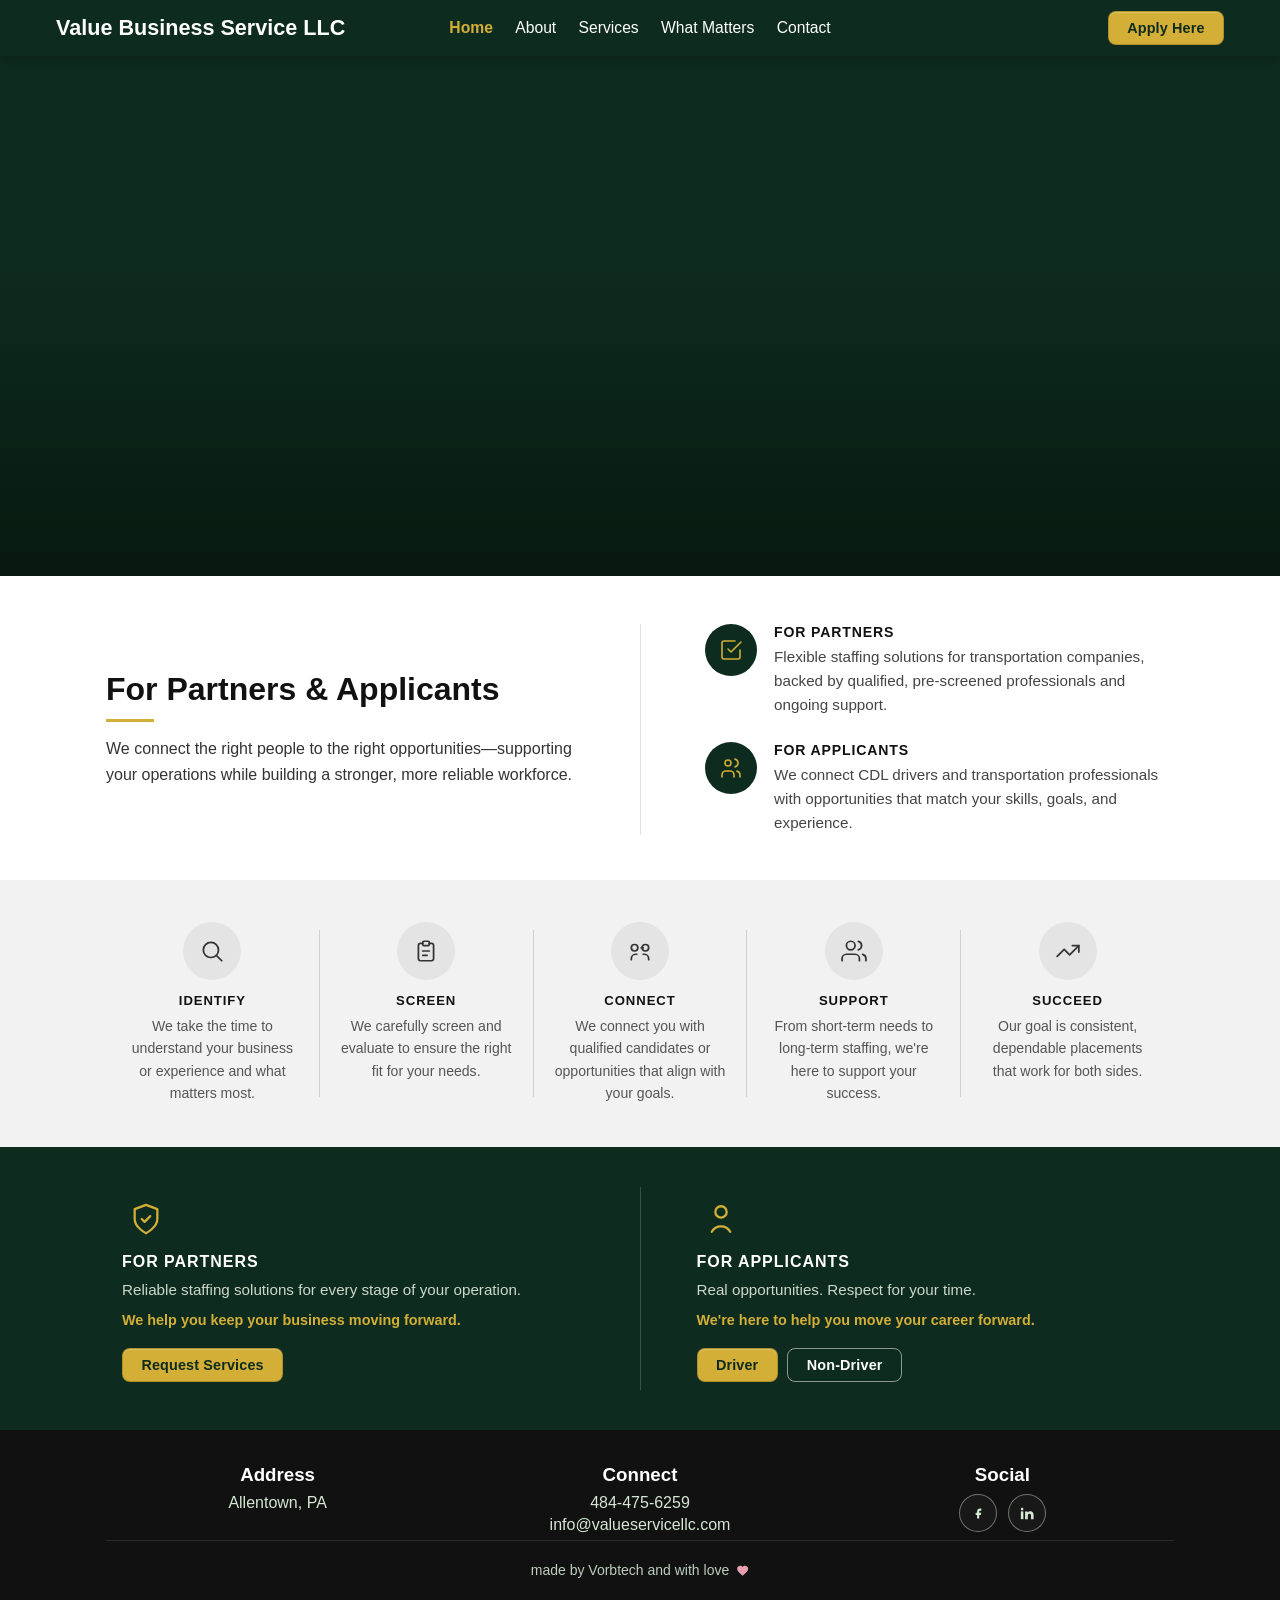
==== commit a5f2750f: "Email update" ====
--- a/index.html
+++ b/index.html
@@ -217,7 +217,7 @@
       <div class="footer-card">
         <h3>Connect</h3>
         <p><a href="tel:+14844756259">484-475-6259</a></p>
-        <p><a href="mailto:info@valuebusinessservice.com">info@valuebusinessservice.com</a></p>
+        <p><a href="mailto:info@valueservicellc.com">info@valueservicellc.com</a></p>
       </div>
       <div class="footer-card">
         <h3>Social</h3>
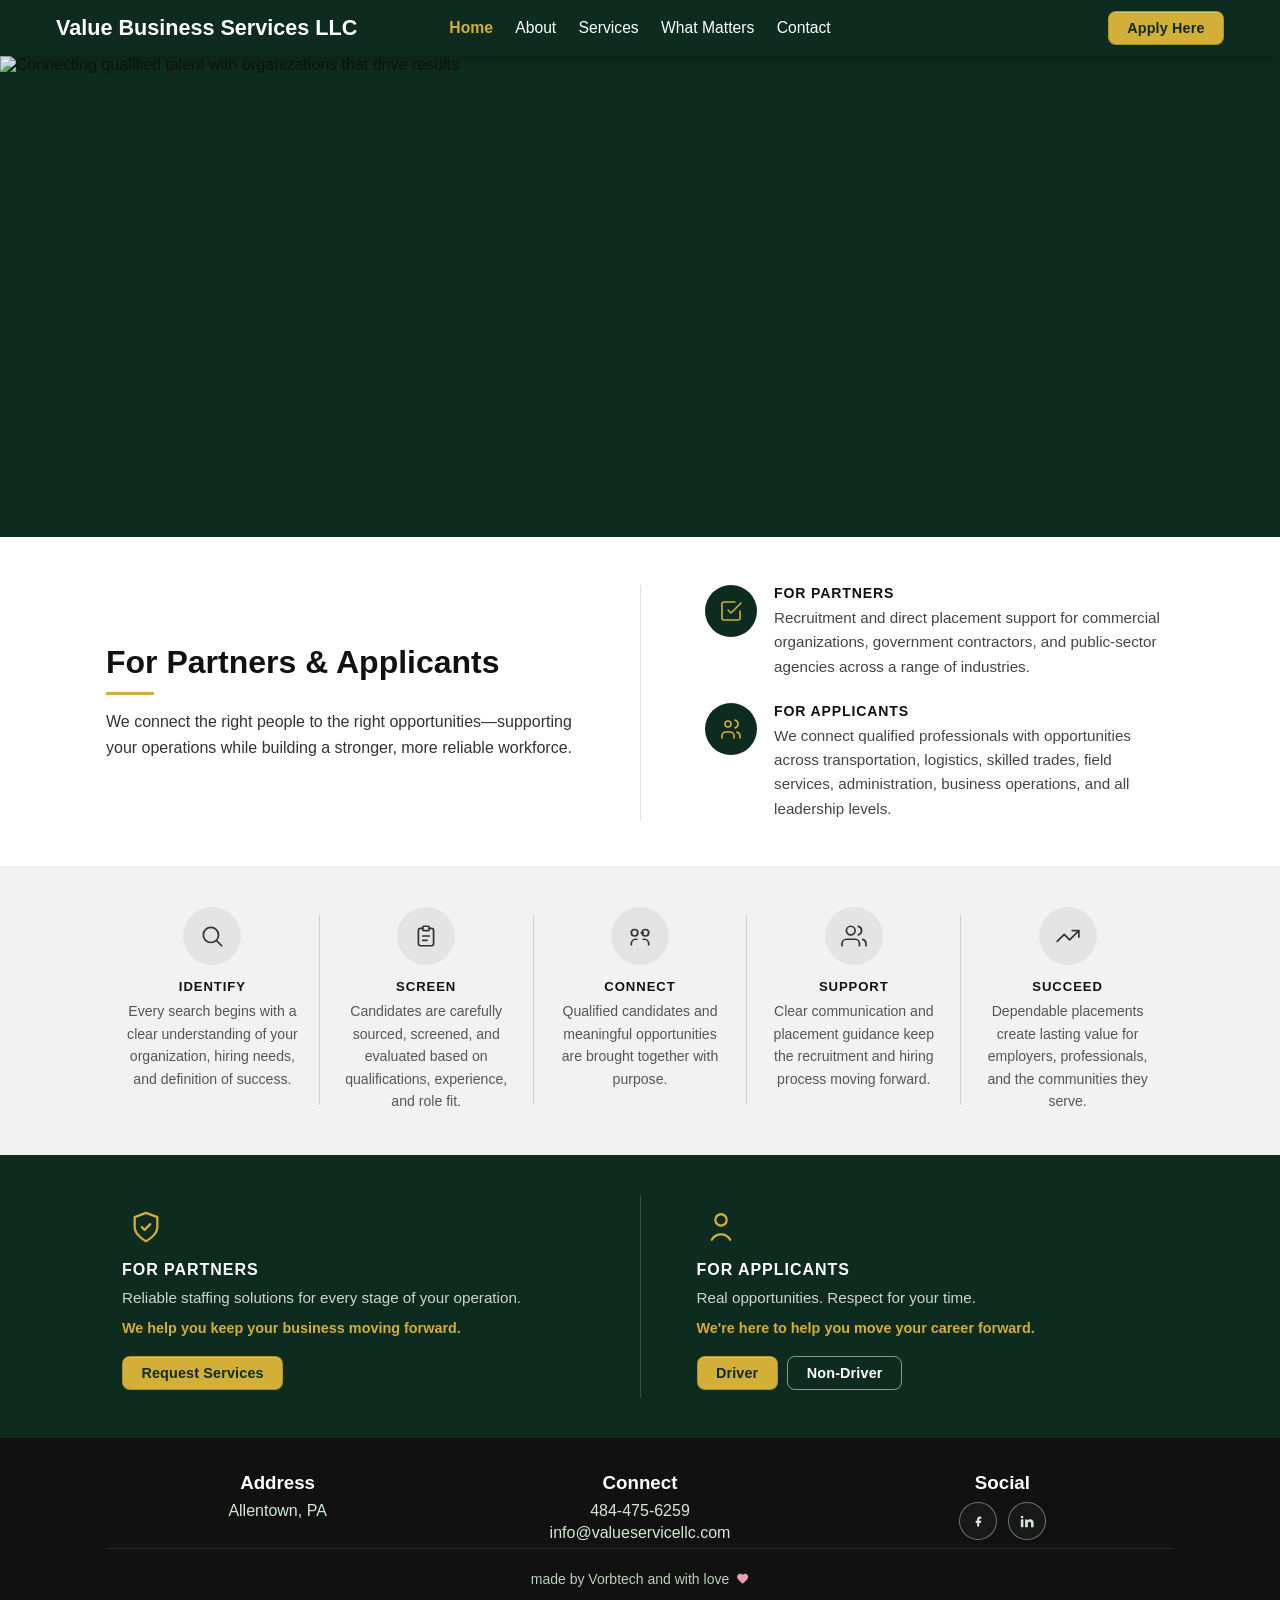
==== commit c0133a29: "Client Updates Client asked to update linkedin url and add additional paragraph to the what matters " ====
--- a/index.html
+++ b/index.html
@@ -3,14 +3,14 @@
 <head>
   <meta charset="UTF-8">
   <meta name="viewport" content="width=device-width, initial-scale=1.0">
-  <title>Value Business Service LLC</title>
+  <title>Value Business Services LLC</title>
   <link rel="icon" type="image/png" href="assets/favicon.png">
   <link rel="stylesheet" href="styles.css">
 </head>
 <body class="page-home">
   <header class="site-header">
     <div class="nav-container">
-      <a class="brand" href="#home">Value Business Service LLC</a>
+      <a class="brand" href="#home">Value Business Services LLC</a>
 
       <button
         class="mobile-toggle"
@@ -43,17 +43,11 @@
 
   <main>
     <section id="home" class="hero-banner">
-      <video
+      <img
         class="hero-video"
-        autoplay
-        muted
-        loop
-        playsinline
-        poster="assets/banner.png"
-        aria-label="Transportation and logistics hero video"
-      >
-        <source src="assets/hero-banner.mp4" type="video/mp4">
-      </video>
+        src="assets/home-hero.jpg"
+        alt="Connecting qualified talent with organizations that drive results"
+      />
       <div class="hero-overlay"></div>
       <div class="hero-content">
         <h1 class="hero-heading">
@@ -62,7 +56,7 @@
         </h1>
         <p class="hero-sub hero-zip hero-zip--3">Reliable drivers, warehouse, and logistics staffing&nbsp;— built on relationships that last.</p>
         <div class="hero-actions hero-zip hero-zip--4">
-          <a class="hero-btn hero-btn--solid" href="https://docs.google.com/forms/u/0/d/1OWqKfbNPhXhsoIMzjL20Pgku1X1HufQ34j7RiVjmiLg/viewform?urp=gmail_link&edit_requested=true" target="_blank" rel="noopener noreferrer">Request Services &rarr;</a>
+          <a class="hero-btn hero-btn--solid" href="https://script.google.com/macros/s/AKfycbwfvKGCzIX8M-wLDsAMMoAa-cVm6tmikcRN7n4WeOmcHQv-RE8F6awNqrJYZ651OOL3/exec" target="_blank" rel="noopener noreferrer">Request Services &rarr;</a>
           <a class="hero-btn hero-btn--outline" href="https://cdlsuite.com/application.php?user_id=291772&theme=default" target="_blank" rel="noopener noreferrer">Apply Here</a>
         </div>
       </div>
@@ -87,7 +81,7 @@
             </div>
             <div>
               <h3>For Partners</h3>
-              <p>Flexible staffing solutions for transportation companies, backed by qualified, pre-screened professionals and ongoing support.</p>
+              <p>Recruitment and direct placement support for commercial organizations, government contractors, and public-sector agencies across a range of industries.</p>
             </div>
           </div>
           <div class="home-value-card">
@@ -98,7 +92,7 @@
             </div>
             <div>
               <h3>For Applicants</h3>
-              <p>We connect CDL drivers and transportation professionals with opportunities that match your skills, goals, and experience.</p>
+              <p>We connect qualified professionals with opportunities across transportation, logistics, skilled trades, field services, administration, business operations, and all leadership levels.</p>
             </div>
           </div>
         </div>
@@ -115,7 +109,7 @@
             </svg>
           </div>
           <h3>Identify</h3>
-          <p>We take the time to understand your business or experience and what matters most.</p>
+          <p>Every search begins with a clear understanding of your organization, hiring needs, and definition of success.</p>
         </div>
         <div class="home-process-divider" aria-hidden="true"></div>
         <div class="home-process-step">
@@ -125,7 +119,7 @@
             </svg>
           </div>
           <h3>Screen</h3>
-          <p>We carefully screen and evaluate to ensure the right fit for your needs.</p>
+          <p>Candidates are carefully sourced, screened, and evaluated based on qualifications, experience, and role fit.</p>
         </div>
         <div class="home-process-divider" aria-hidden="true"></div>
         <div class="home-process-step">
@@ -135,7 +129,7 @@
             </svg>
           </div>
           <h3>Connect</h3>
-          <p>We connect you with qualified candidates or opportunities that align with your goals.</p>
+          <p>Qualified candidates and meaningful opportunities are brought together with purpose.</p>
         </div>
         <div class="home-process-divider" aria-hidden="true"></div>
         <div class="home-process-step">
@@ -145,7 +139,7 @@
             </svg>
           </div>
           <h3>Support</h3>
-          <p>From short-term needs to long-term staffing, we're here to support your success.</p>
+          <p>Clear communication and placement guidance keep the recruitment and hiring process moving forward.</p>
         </div>
         <div class="home-process-divider" aria-hidden="true"></div>
         <div class="home-process-step">
@@ -155,7 +149,7 @@
             </svg>
           </div>
           <h3>Succeed</h3>
-            <p>Our goal is consistent, dependable placements that work for both sides.</p>
+          <p>Dependable placements create lasting value for employers, professionals, and the communities they serve.</p>
         </div>
       </div>
     </section>
@@ -173,7 +167,7 @@
           <p>Reliable staffing solutions for every stage of your operation.</p>
           <p class="home-cta-tagline">We help you keep your business moving forward.</p>
           <div class="home-cta-actions">
-            <a class="cta-button" href="https://docs.google.com/forms/u/0/d/1OWqKfbNPhXhsoIMzjL20Pgku1X1HufQ34j7RiVjmiLg/viewform?urp=gmail_link&edit_requested=true" target="_blank" rel="noopener noreferrer">Request Services</a>
+            <a class="cta-button" href="https://script.google.com/macros/s/AKfycbwfvKGCzIX8M-wLDsAMMoAa-cVm6tmikcRN7n4WeOmcHQv-RE8F6awNqrJYZ651OOL3/exec" target="_blank" rel="noopener noreferrer">Request Services</a>
           </div>
         </div>
         <div class="home-cta-divider" aria-hidden="true"></div>
@@ -188,7 +182,7 @@
           <p class="home-cta-tagline">We're here to help you move your career forward.</p>
           <div class="home-cta-actions">
             <button type="button" class="cta-button" id="driver-options-btn" aria-haspopup="dialog" aria-controls="driver-modal">Driver</button>
-            <a class="cta-button cta-secondary" href="https://docs.google.com/forms/d/1fDOWSTT-CZ8iubw2GC4eh1E6iMcurmzt7WRxKRebibI/viewform?edit_requested=true" target="_blank" rel="noopener noreferrer">Non-Driver</a>
+            <a class="cta-button cta-secondary" href="https://script.google.com/macros/s/AKfycbxPd9L8RQjDoqmspazijO7qOm7A7tRC9uc30d5BXZw7scfjqqw3wkeUxRZuIk5it-bWUw/exec" target="_blank" rel="noopener noreferrer">Non-Driver</a>
           </div>
         </div>
       </div>
@@ -227,7 +221,7 @@
               <path d="M14 8h2V5h-2c-2.2 0-4 1.8-4 4v2H8v3h2v5h3v-5h2.2l.8-3H13V9c0-.6.4-1 1-1z"></path>
             </svg>
           </a>
-          <a href="https://www.linkedin.com/in/value-business-services-llc-7740a62b8/details/experience/" aria-label="LinkedIn">
+          <a href="https://www.linkedin.com/company/value-business-services-llc/?viewAsMember=true" aria-label="LinkedIn">
             <svg viewBox="0 0 24 24" aria-hidden="true">
               <rect x="4" y="9" width="3.6" height="11"></rect>
               <circle cx="5.8" cy="5.8" r="1.8"></circle>
--- a/styles.css
+++ b/styles.css
@@ -159,7 +159,8 @@
 
 .hero-banner {
   position: relative;
-  min-height: 520px;
+  width: 100%;
+  aspect-ratio: 1024 / 385;
   overflow: hidden;
   background-color: #0d2b1e;
   display: flex;
@@ -177,16 +178,7 @@
 }
 
 .hero-overlay {
-  position: absolute;
-  inset: 0;
-  z-index: 1;
-  background: linear-gradient(
-    to bottom,
-    rgba(13, 43, 30, 0.08) 0%,
-    rgba(13, 43, 30, 0.25) 40%,
-    rgba(5, 18, 10, 0.72) 100%
-  );
-  pointer-events: none;
+  display: none;
 }
 
 .hero-content {
@@ -294,10 +286,6 @@
 }
 
 @media (max-width: 860px) {
-  .hero-banner {
-    min-height: 420px;
-  }
-
   .hero-content {
     padding: 0 1rem 2.2rem;
     max-width: 100%;
@@ -310,9 +298,12 @@
 
 .about-hero {
   position: relative;
-  min-height: 520px;
-  background-image: url("assets/about-hero.png");
-  background-size: cover;
+  width: 100%;
+  aspect-ratio: 1024 / 385;
+  background-color: #0d2b1e;
+  background-image: url("assets/about-hero.jpg");
+  background-size: contain;
+  background-repeat: no-repeat;
   background-position: center;
   display: flex;
   align-items: flex-end;
@@ -321,14 +312,7 @@
 }
 
 .about-hero-overlay {
-  position: absolute;
-  inset: 0;
-  background: linear-gradient(
-    to bottom,
-    rgba(13, 43, 30, 0.1) 0%,
-    rgba(13, 43, 30, 0.3) 45%,
-    rgba(5, 18, 10, 0.75) 100%
-  );
+  display: none;
 }
 
 .about-hero-text {
@@ -476,7 +460,7 @@
 }
 
 .why-card {
-  text-align: left;
+  text-align: center;
 }
 
 .why-card h3 {
@@ -551,24 +535,25 @@
 }
 
 .svc-category-header--transport {
-  background-image: url("assets/services-transport.png");
-  background-position: center 30%;
+  background-image: url("assets/services-transport.jpg");
+  background-position: center;
+  background-size: contain;
+  background-repeat: no-repeat;
+  aspect-ratio: 1024 / 543;
+  min-height: 0;
 }
 
 .svc-category-header--logistics {
-  background-image: url("assets/services-logistics.png");
-  background-position: center 30%;
+  background-image: url("assets/services-logistics.jpg");
+  background-position: center;
+  background-size: contain;
+  background-repeat: no-repeat;
+  aspect-ratio: 1024 / 341;
+  min-height: 0;
 }
 
 .svc-category-header-overlay {
-  position: absolute;
-  inset: 0;
-  background: linear-gradient(
-    to bottom,
-    rgba(5, 18, 10, 0.05) 0%,
-    rgba(5, 18, 10, 0.55) 55%,
-    rgba(5, 18, 10, 0.78) 100%
-  );
+  display: none;
 }
 
 .svc-category-header-text {
@@ -771,8 +756,9 @@
 /* ── Contact page ─────────────────────────────────────── */
 .contact-hero {
   position: relative;
-  min-height: 600px;
-  background-image: url("assets/contact-hero.png");
+  width: 100%;
+  aspect-ratio: 1024 / 341;
+  background-image: url("assets/contact-hero.jpg");
   background-size: cover;
   background-position: center center;
   display: flex;
@@ -781,14 +767,7 @@
 }
 
 .contact-hero-overlay {
-  position: absolute;
-  inset: 0;
-  background: linear-gradient(
-    to bottom,
-    rgba(5, 18, 10, 0.15) 0%,
-    rgba(5, 18, 10, 0.4) 50%,
-    rgba(5, 18, 10, 0.82) 100%
-  );
+  display: none;
 }
 
 .contact-hero-text {
@@ -1351,6 +1330,12 @@
 
   .home-cta-panel {
     padding: 0;
+    align-items: center;
+    text-align: center;
+  }
+
+  .home-cta-actions {
+    justify-content: center;
   }
 }
 
@@ -1637,10 +1622,6 @@
   }
 
 
-  .about-hero {
-    min-height: 360px;
-  }
-
   .about-hero-text {
     padding: 0 1rem 2rem;
   }
@@ -1648,6 +1629,7 @@
   .about-mission-inner {
     grid-template-columns: 1fr;
     gap: 1.5rem;
+    text-align: center;
   }
 
   .why-section {
@@ -1665,12 +1647,9 @@
 
   .svc-cta-banner-inner {
     flex-direction: column;
-    align-items: flex-start;
+    align-items: center;
+    text-align: center;
     gap: 1.5rem;
-  }
-
-  .contact-hero {
-    min-height: 420px;
   }
 
   .contact-hero-text {
@@ -1946,6 +1925,14 @@
   opacity: 0;
   /* Full sequence finishes at ~4s (delay 2.9s + duration 1.1s) */
   animation: other-skills-cta-reveal 1.1s cubic-bezier(0.22, 1, 0.36, 1) 2.9s both;
+}
+
+.other-skills-cta-eeo {
+  margin: 0 auto 1.35rem;
+  max-width: 40rem;
+  line-height: 1.6;
+  font-size: 0.9rem;
+  color: #555555;
 }
 
 .other-skills-cta-intro {
@@ -2220,4 +2207,5 @@
 .other-skills-hero-label,
 .other-skills-hero-heading,
 .other-skills-lede     { display: none; }
-.svc-category-header-text { display: none; }+.svc-category-header-text { display: none; }
+.contact-hero-text     { display: none; }
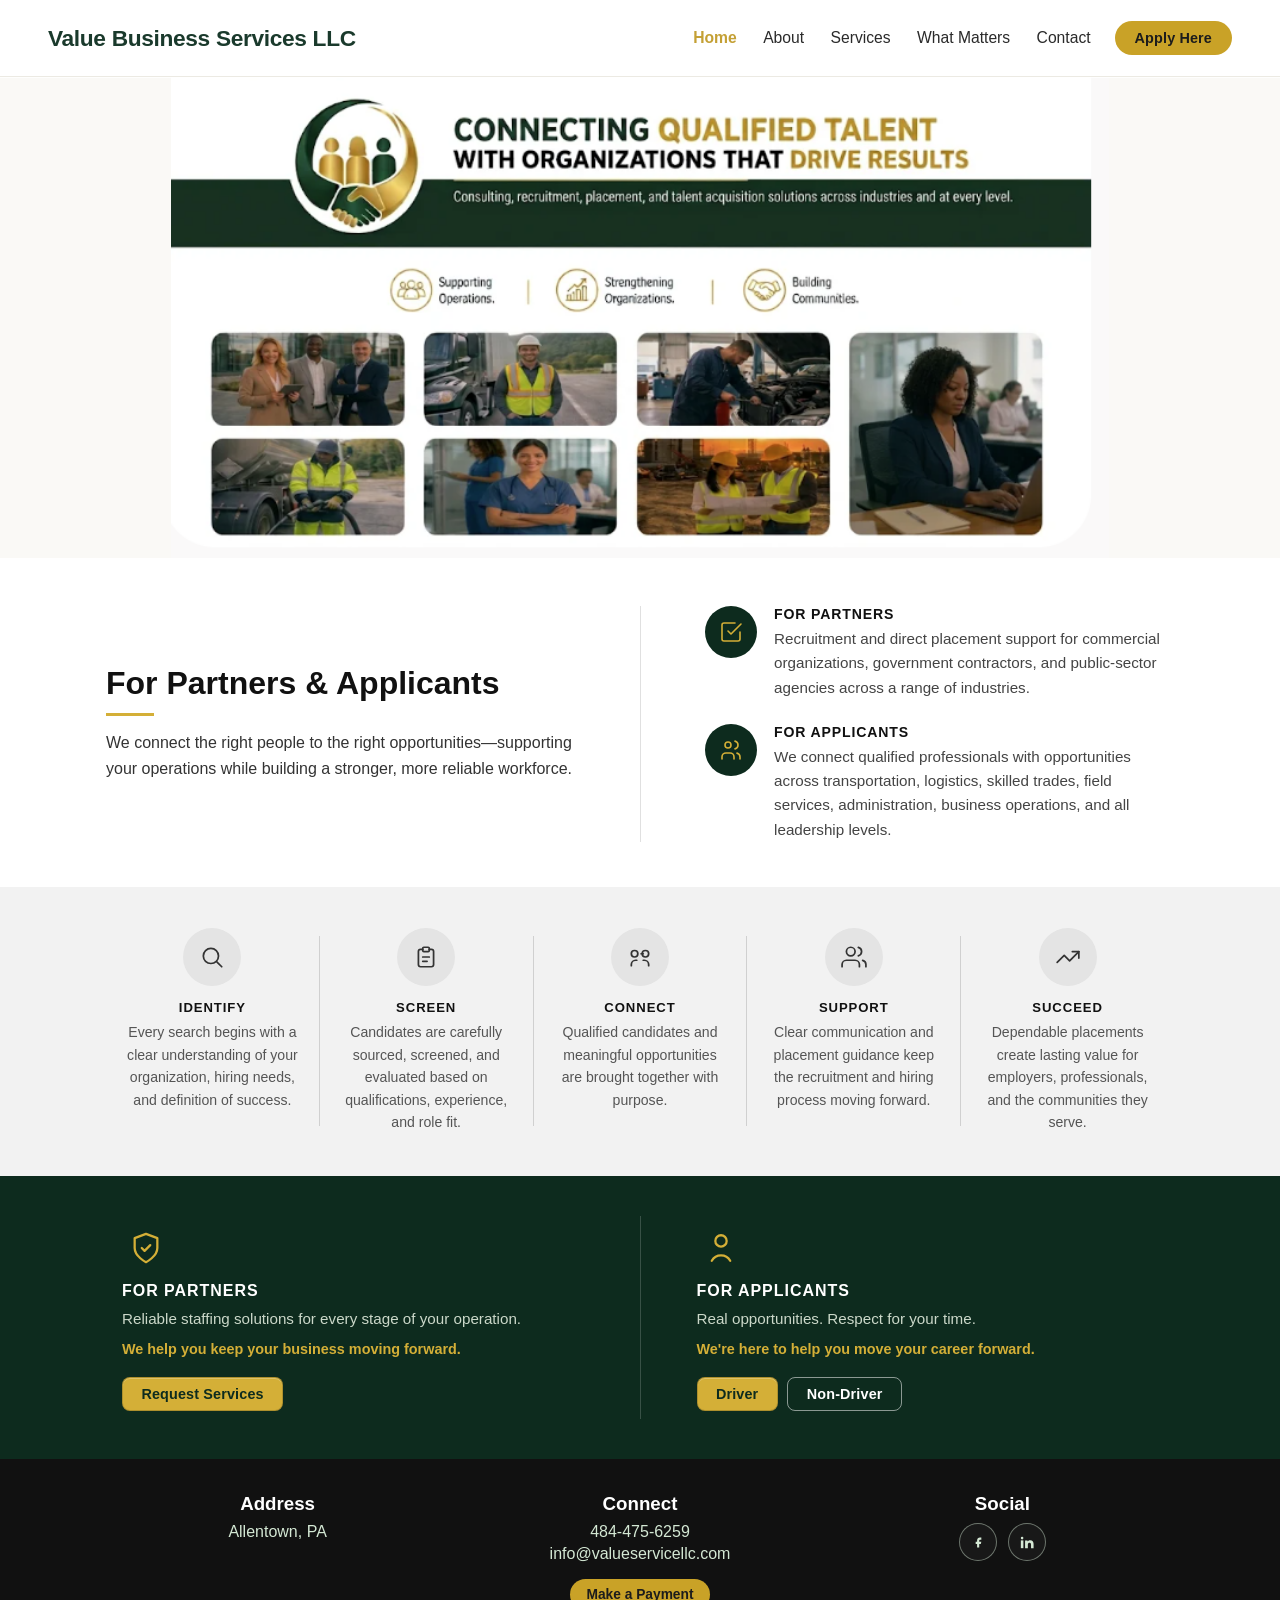
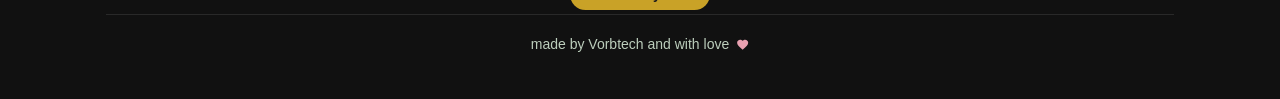
==== commit eea89548: "Updates Lost track of the different updates" ====
--- a/index.html
+++ b/index.html
@@ -45,7 +45,7 @@
     <section id="home" class="hero-banner">
       <img
         class="hero-video"
-        src="assets/home-hero.jpg"
+        src="assets/home-hero.png?v=3"
         alt="Connecting qualified talent with organizations that drive results"
       />
       <div class="hero-overlay"></div>
@@ -212,6 +212,7 @@
         <h3>Connect</h3>
         <p><a href="tel:+14844756259">484-475-6259</a></p>
         <p><a href="mailto:info@valueservicellc.com">info@valueservicellc.com</a></p>
+        <a class="footer-pay" href="https://buy.stripe.com/cNi4gr32f9uEerGdiAfrW00" target="_blank" rel="noopener noreferrer">Make a Payment</a>
       </div>
       <div class="footer-card">
         <h3>Social</h3>
--- a/styles.css
+++ b/styles.css
@@ -1,7 +1,10 @@
 :root {
-  --nav-bg: #0d2b1e;
-  --text: #ffffff;
-  --hover: #d4af37;
+  --nav-bg: #ffffff;
+  --nav-brand: #1a3a2c;
+  --nav-link: #2a2a2a;
+  --nav-gold: #c4a035;
+  --text: #2a2a2a;
+  --hover: #c4a035;
   --button-bg: #1e4d2b;
   --button-bg-hover: #2a6b3a;
   --nav-cta-solid: #d4af37;
@@ -29,52 +32,53 @@
   top: 0;
   z-index: 1000;
   background: var(--nav-bg);
-  min-height: 56px;
-  box-shadow: 0 2px 10px rgba(0, 0, 0, 0.22);
+  min-height: 76px;
+  border-bottom: 1px solid #eceae3;
+  box-shadow: 0 1px 0 rgba(255, 255, 255, 0.8);
 }
 
 .nav-container {
-  max-width: 1200px;
+  max-width: 1240px;
   margin: 0 auto;
-  padding: 0 1rem;
-  min-height: 56px;
-  display: grid;
-  grid-template-columns: 1fr auto 1fr;
+  padding: 0 1.75rem;
+  min-height: 76px;
+  display: flex;
   align-items: center;
-  column-gap: 1.25rem;
+  gap: 1.5rem;
 }
 
 .brand {
-  color: var(--text);
+  color: var(--nav-brand);
   text-decoration: none;
-  font-size: 1.35rem;
-  font-weight: 600;
+  font-size: 1.42rem;
+  font-weight: 700;
+  letter-spacing: -0.015em;
   line-height: 1;
   white-space: nowrap;
-  justify-self: start;
 }
 
 .primary-nav {
   display: flex;
-  justify-content: center;
-  gap: 1.2rem;
-  justify-self: center;
+  align-items: center;
+  margin-left: auto;
+  gap: 1.65rem;
 }
 
 .primary-nav a {
-  color: var(--text);
+  color: var(--nav-link);
   text-decoration: none;
   font-size: 0.98rem;
-  padding: 0.35rem 0.1rem;
+  font-weight: 500;
+  padding: 0.35rem 0;
   transition: color 0.2s ease;
 }
 
 .primary-nav a:hover {
-  color: var(--hover);
+  color: var(--nav-gold);
 }
 
 .primary-nav a[aria-current="page"] {
-  color: var(--hover);
+  color: var(--nav-gold);
   font-weight: 600;
 }
 
@@ -144,7 +148,47 @@
   display: inline-flex;
   align-items: center;
   gap: 0.7rem;
-  justify-self: end;
+  flex-shrink: 0;
+}
+
+.nav-actions .cta-button,
+.mobile-nav-actions .cta-button {
+  border-radius: 999px;
+  padding: 0.58rem 1.25rem;
+  background: #c9a227;
+  color: #1c1c1c;
+  font-weight: 700;
+  border: none;
+  box-shadow: none;
+  letter-spacing: 0.01em;
+}
+
+.nav-actions .cta-button:hover,
+.mobile-nav-actions .cta-button:hover {
+  background: #d4af37;
+  color: #1c1c1c;
+  border: none;
+  transform: translateY(-1px);
+  box-shadow: 0 6px 16px rgba(196, 160, 53, 0.35);
+}
+
+.site-footer .footer-pay {
+  display: inline-flex;
+  align-items: center;
+  justify-content: center;
+  margin-top: 0.85rem;
+  padding: 0.5rem 1.05rem;
+  border-radius: 999px;
+  background: #c9a227;
+  color: #1c1c1c;
+  font-size: 0.86rem;
+  font-weight: 700;
+  text-decoration: none;
+}
+
+.site-footer .footer-pay:hover {
+  background: #d4af37;
+  color: #1c1c1c;
 }
 
 .mobile-nav-actions {
@@ -162,7 +206,7 @@
   width: 100%;
   aspect-ratio: 1024 / 385;
   overflow: hidden;
-  background-color: #0d2b1e;
+  background-color: #faf9f6;
   display: flex;
   align-items: flex-end;
 }
@@ -172,9 +216,19 @@
   inset: 0;
   width: 100%;
   height: 100%;
-  object-fit: cover;
+  object-fit: contain;
   object-position: center;
   z-index: 0;
+}
+
+@media (max-width: 700px) {
+  .hero-banner {
+    aspect-ratio: 787 / 404;
+  }
+
+  .hero-video {
+    object-fit: cover;
+  }
 }
 
 .hero-overlay {
@@ -299,16 +353,30 @@
 .about-hero {
   position: relative;
   width: 100%;
-  aspect-ratio: 1024 / 385;
-  background-color: #0d2b1e;
-  background-image: url("assets/about-hero.jpg");
+  margin: 0;
+  background-color: #0e3a22;
+  display: flex;
+  justify-content: center;
+  align-items: center;
+  padding: 0;
+  overflow: hidden;
+}
+
+.about-hero::before {
+  content: "";
+  display: block;
+  width: min(100%, calc(100% * 385 / 1024 * 892 / 503));
+  aspect-ratio: 892 / 503;
+  background-image: url("assets/about-hero.png");
   background-size: contain;
   background-repeat: no-repeat;
   background-position: center;
-  display: flex;
-  align-items: flex-end;
-  padding: 0;
-  overflow: hidden;
+}
+
+@media (max-width: 700px) {
+  .about-hero::before {
+    width: 100%;
+  }
 }
 
 .about-hero-overlay {
@@ -539,17 +607,21 @@
   background-position: center;
   background-size: contain;
   background-repeat: no-repeat;
-  aspect-ratio: 1024 / 543;
+  aspect-ratio: 1024 / 571;
   min-height: 0;
 }
 
 .svc-category-header--logistics {
-  background-image: url("assets/services-logistics.jpg");
+  background-image: url("assets/services-logistics.png");
   background-position: center;
-  background-size: contain;
+  background-size: cover;
   background-repeat: no-repeat;
-  aspect-ratio: 1024 / 341;
+  aspect-ratio: 1024 / 572;
   min-height: 0;
+}
+
+.svc-category-header--solo {
+  margin-bottom: 0;
 }
 
 .svc-category-header-overlay {
@@ -580,10 +652,10 @@
   text-shadow: 0 2px 12px rgba(0, 0, 0, 0.4);
 }
 
-/* 4-column card grid */
+/* 5-column card grid */
 .svc-grid {
   display: grid;
-  grid-template-columns: repeat(4, 1fr);
+  grid-template-columns: repeat(5, 1fr);
   gap: 1.25rem;
 }
 
@@ -755,43 +827,8 @@
 
 /* ── Contact page ─────────────────────────────────────── */
 .contact-hero {
-  position: relative;
-  width: 100%;
-  aspect-ratio: 1024 / 341;
-  background-image: url("assets/contact-hero.jpg");
-  background-size: cover;
-  background-position: center center;
-  display: flex;
-  align-items: flex-end;
-  overflow: hidden;
-}
-
-.contact-hero-overlay {
-  display: none;
-}
-
-.contact-hero-text {
-  position: relative;
-  z-index: 1;
-  padding: 0 1.5rem 2.8rem;
-}
-
-.contact-hero-label {
-  margin: 0 0 0.4rem;
-  font-size: 0.8rem;
-  font-weight: 700;
-  letter-spacing: 0.12em;
-  text-transform: uppercase;
-  color: rgba(255, 255, 255, 0.72);
-}
-
-.contact-hero-heading {
-  margin: 0;
-  font-weight: 700;
-  font-size: clamp(2.2rem, 4.5vw, 3.6rem);
-  line-height: 1.15;
-  color: #ffffff;
-  text-shadow: 0 2px 16px rgba(0, 0, 0, 0.5);
+  background: linear-gradient(160deg, #0d2b1e 0%, #111111 100%);
+  padding: 3.5rem 0 3rem;
 }
 
 /* Contact body: two-column */
@@ -965,19 +1002,26 @@
   letter-spacing: 0.04em;
 }
 
-/* Map */
-.contact-map-wrap {
-  border: 1px solid #e0dbd2;
+.contact-pay-btn {
+  display: inline-flex;
+  align-items: center;
+  justify-content: center;
+  margin-top: 0.85rem;
+  background: #1e4d2b;
+  color: #ffffff;
+  text-decoration: none;
+  font-size: 0.92rem;
+  font-weight: 700;
+  letter-spacing: 0.02em;
+  padding: 0.7rem 1.25rem;
   border-radius: 8px;
-  overflow: hidden;
-  background: #e8e4dc;
-}
-
-.contact-map {
-  display: block;
-  width: 100%;
-  height: 220px;
-  border: none;
+  transition: background 0.2s ease, transform 0.2s ease, box-shadow 0.2s ease;
+}
+
+.contact-pay-btn:hover {
+  background: #2a6b3a;
+  transform: translateY(-2px);
+  box-shadow: 0 6px 18px rgba(0, 0, 0, 0.18);
 }
 
 /* ── Home page: three showcase sections ── */
@@ -1518,13 +1562,14 @@
 
 .mobile-toggle {
   display: none;
-  border: 1px solid rgba(255, 255, 255, 0.35);
+  border: 1px solid rgba(26, 58, 44, 0.22);
   background: transparent;
   border-radius: 6px;
   width: 40px;
   height: 34px;
   padding: 7px;
   cursor: pointer;
+  margin-left: auto;
 }
 
 .mobile-toggle span {
@@ -1532,19 +1577,23 @@
   width: 100%;
   height: 2px;
   margin: 4px 0;
-  background: #ffffff;
-}
-
-@media (max-width: 860px) {
+  background: var(--nav-brand);
+}
+
+@media (max-width: 980px) {
   .nav-container {
-    grid-template-columns: minmax(0, 1fr) auto;
     position: relative;
-    column-gap: 0.4rem;
-    padding: 0 0.45rem;
+    gap: 0.6rem;
+    padding: 0 1rem;
+    min-height: 64px;
+  }
+
+  .site-header {
+    min-height: 64px;
   }
 
   .brand {
-    font-size: 0.98rem;
+    font-size: 1.05rem;
     overflow: hidden;
     text-overflow: ellipsis;
     white-space: nowrap;
@@ -1556,32 +1605,34 @@
 
   .primary-nav {
     position: absolute;
-    top: 100%;
-    right: 0.45rem;
+    top: calc(100% + 6px);
+    right: 0.75rem;
     left: auto;
-    width: min(230px, calc(100vw - 1rem));
+    margin-left: 0;
+    width: min(240px, calc(100vw - 1.5rem));
     display: none;
     flex-direction: column;
+    align-items: stretch;
     gap: 0;
-    background: #0d2b1e;
-    border-top: 1px solid rgba(255, 255, 255, 0.14);
-    border: 1px solid rgba(255, 255, 255, 0.14);
-    border-radius: 10px;
-    box-shadow: 0 10px 22px rgba(0, 0, 0, 0.28);
-    padding: 0.25rem 0.75rem 0.5rem;
+    background: #ffffff;
+    border: 1px solid #eceae3;
+    border-radius: 12px;
+    box-shadow: 0 12px 28px rgba(26, 58, 44, 0.12);
+    padding: 0.35rem 0.9rem 0.7rem;
   }
 
   .primary-nav a {
-    padding: 0.65rem 0.1rem;
+    padding: 0.7rem 0.1rem;
+    color: var(--nav-link);
   }
 
   .mobile-nav-actions {
     display: flex;
     flex-direction: column;
     gap: 0.45rem;
-    padding-top: 0.65rem;
-    margin-top: 0.2rem;
-    border-top: 1px solid rgba(255, 255, 255, 0.14);
+    padding-top: 0.7rem;
+    margin-top: 0.25rem;
+    border-top: 1px solid #eceae3;
   }
 
   .mobile-nav-actions .cta-button {
@@ -1589,7 +1640,7 @@
     text-align: center;
     font-size: 0.86rem;
     padding: 0.62rem 0.85rem;
-    border-radius: 8px;
+    border-radius: 999px;
     letter-spacing: 0.02em;
   }
 
@@ -1609,6 +1660,12 @@
     display: flex;
   }
 
+  .nav-actions {
+    display: none;
+  }
+}
+
+@media (max-width: 860px) {
   .cta-button {
     margin-left: 0;
     padding: 0.45rem 0.72rem;
@@ -1617,11 +1674,6 @@
     border-radius: 8px;
   }
 
-  .nav-actions {
-    display: none;
-  }
-
-
   .about-hero-text {
     padding: 0 1rem 2rem;
   }
@@ -1636,13 +1688,18 @@
     padding: 1.5rem 0 2rem;
   }
 
-  .services-hero {
+  .services-hero,
+  .contact-hero {
     padding: 2.2rem 0 1.8rem;
   }
 
   .svc-grid {
     grid-template-columns: repeat(2, 1fr);
     gap: 1rem;
+  }
+
+  .svc-grid .svc-card:last-child:nth-child(odd) {
+    grid-column: 1 / -1;
   }
 
   .svc-cta-banner-inner {
@@ -1650,10 +1707,6 @@
     align-items: center;
     text-align: center;
     gap: 1.5rem;
-  }
-
-  .contact-hero-text {
-    padding: 0 1rem 2rem;
   }
 
   .contact-body-inner {
@@ -2207,5 +2260,4 @@
 .other-skills-hero-label,
 .other-skills-hero-heading,
 .other-skills-lede     { display: none; }
-.svc-category-header-text { display: none; }
-.contact-hero-text     { display: none; }+.svc-category-header-text { display: none; }
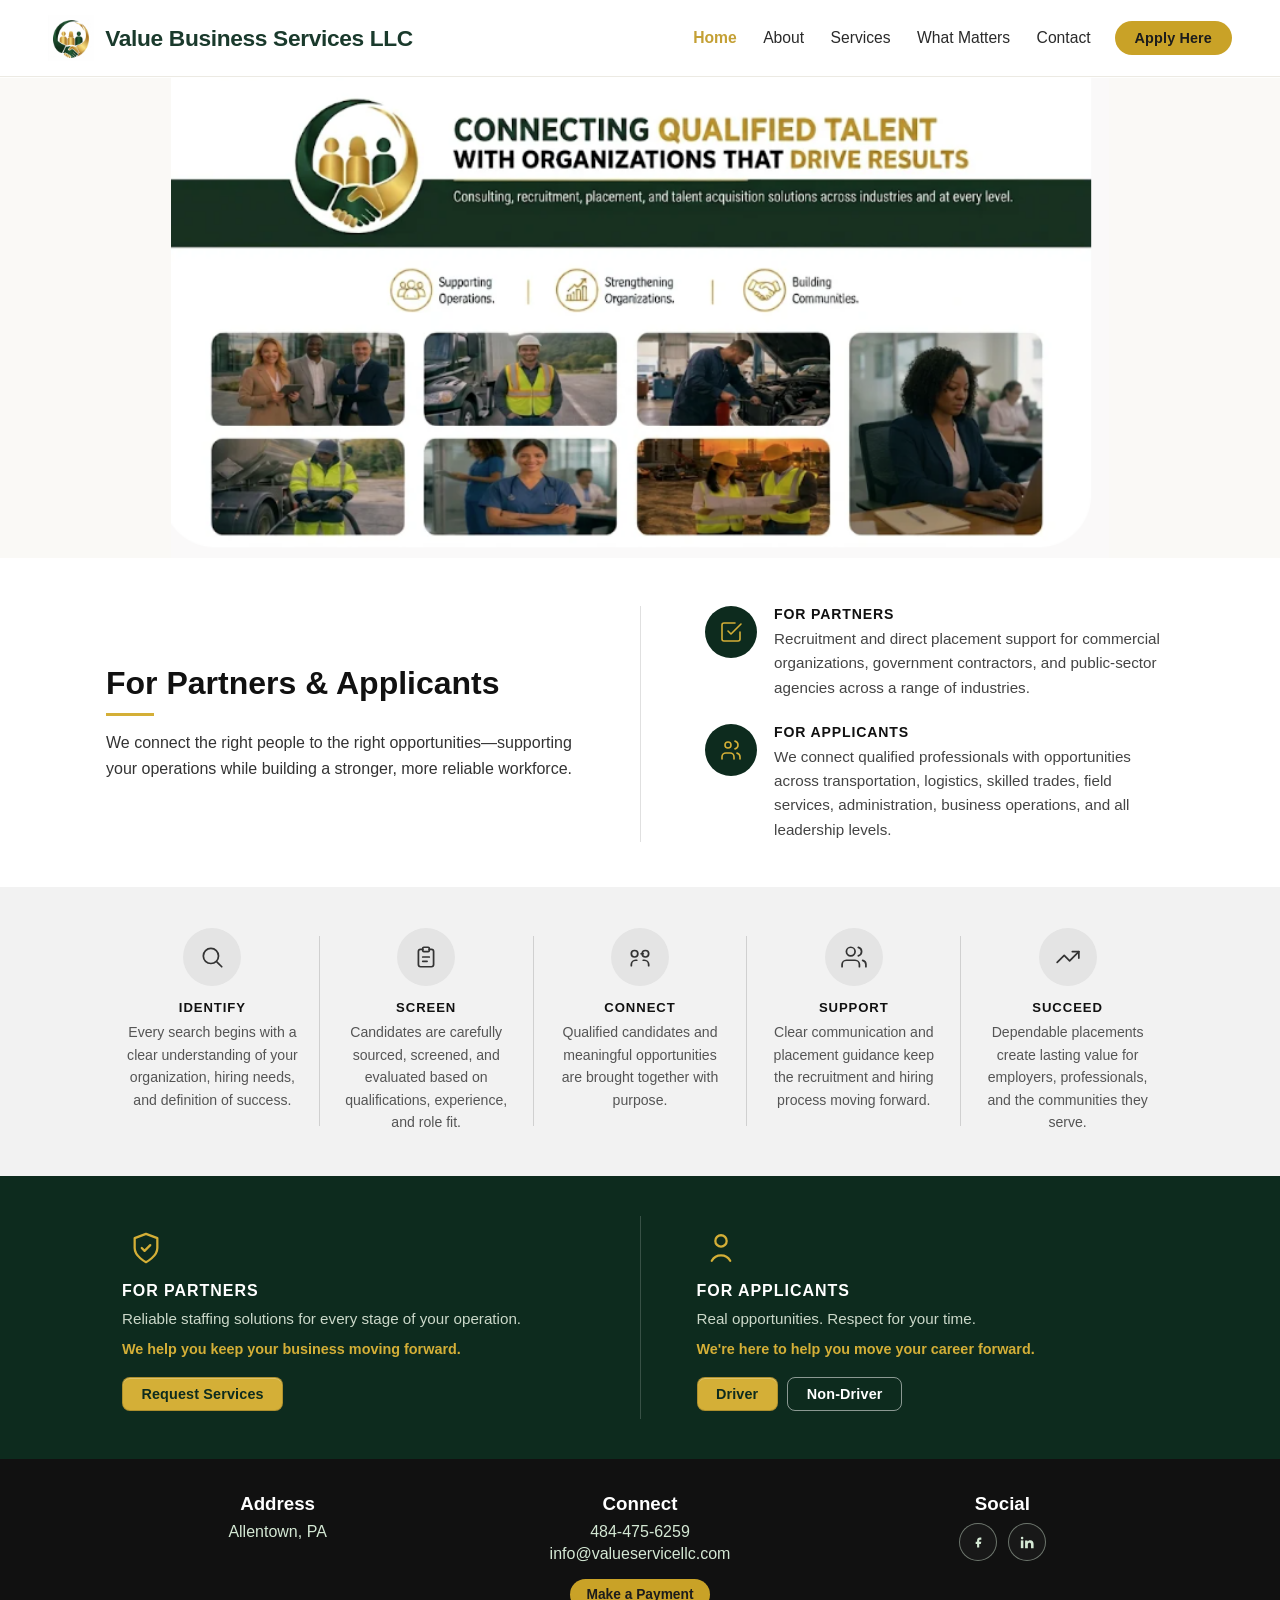
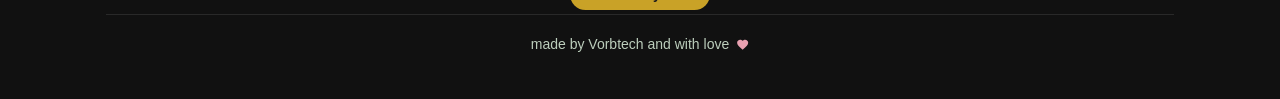
==== commit fe441ba2: "Updated Icon on Nav" ====
--- a/index.html
+++ b/index.html
@@ -10,7 +10,10 @@
 <body class="page-home">
   <header class="site-header">
     <div class="nav-container">
-      <a class="brand" href="#home">Value Business Services LLC</a>
+      <a class="brand" href="#home">
+        <img class="brand-mark" src="assets/brand-mark.png" alt="" width="46" height="46">
+        <span class="brand-name">Value Business Services LLC</span>
+      </a>
 
       <button
         class="mobile-toggle"
--- a/styles.css
+++ b/styles.css
@@ -48,6 +48,10 @@
 }
 
 .brand {
+  display: inline-flex;
+  align-items: center;
+  gap: 0.7rem;
+  min-width: 0;
   color: var(--nav-brand);
   text-decoration: none;
   font-size: 1.42rem;
@@ -55,6 +59,19 @@
   letter-spacing: -0.015em;
   line-height: 1;
   white-space: nowrap;
+}
+
+.brand-mark {
+  width: 46px;
+  height: 46px;
+  flex-shrink: 0;
+  display: block;
+}
+
+.brand-name {
+  min-width: 0;
+  overflow: hidden;
+  text-overflow: ellipsis;
 }
 
 .primary-nav {
@@ -1594,9 +1611,12 @@
 
   .brand {
     font-size: 1.05rem;
-    overflow: hidden;
-    text-overflow: ellipsis;
-    white-space: nowrap;
+    gap: 0.5rem;
+  }
+
+  .brand-mark {
+    width: 36px;
+    height: 36px;
   }
 
   .mobile-toggle {
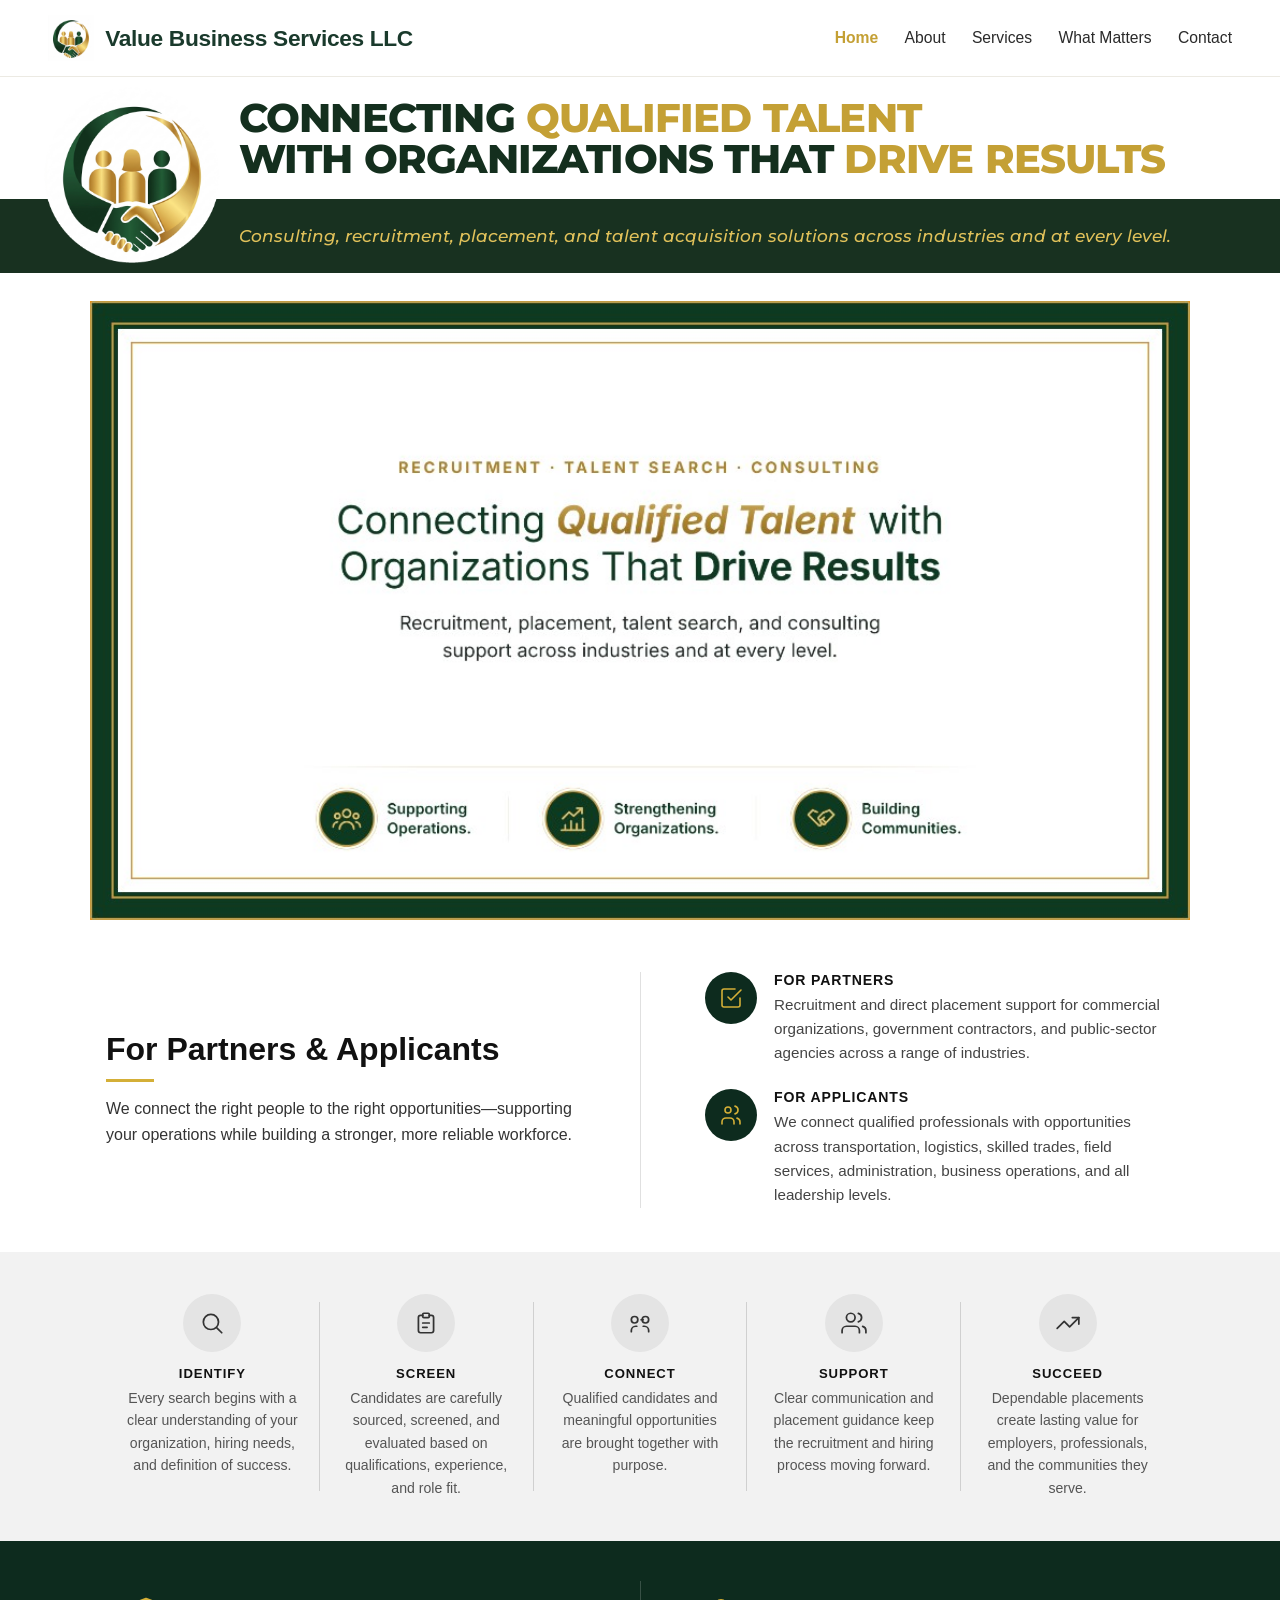
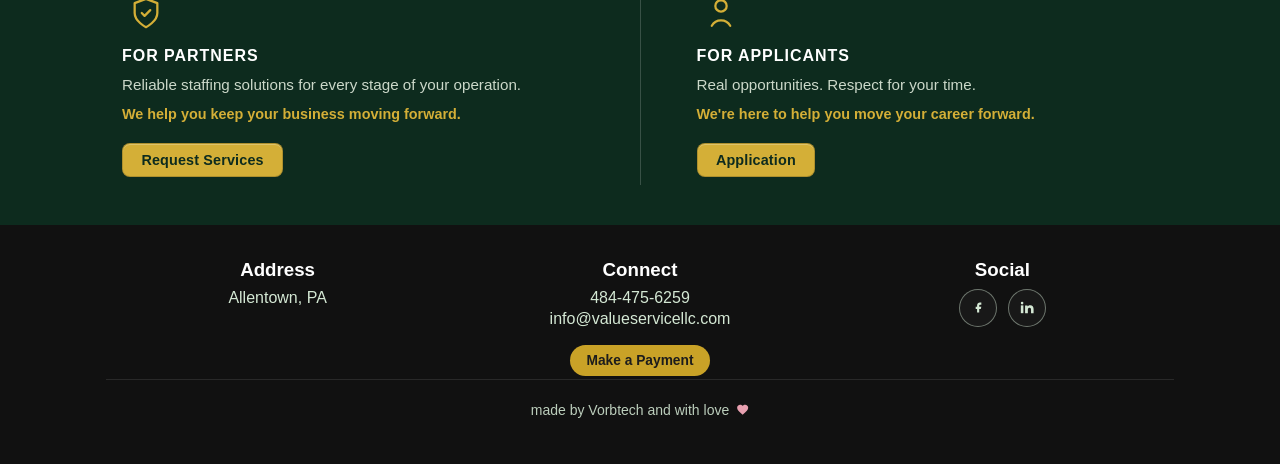
==== commit a82c71cd: "Home page updates Changed up Hero Layout  Changed Hero Image" ====
--- a/index.html
+++ b/index.html
@@ -5,6 +5,9 @@
   <meta name="viewport" content="width=device-width, initial-scale=1.0">
   <title>Value Business Services LLC</title>
   <link rel="icon" type="image/png" href="assets/favicon.png">
+  <link rel="preconnect" href="https://fonts.googleapis.com">
+  <link rel="preconnect" href="https://fonts.gstatic.com" crossorigin>
+  <link href="https://fonts.googleapis.com/css2?family=Montserrat:ital,wght@0,800;1,500&display=swap" rel="stylesheet">
   <link rel="stylesheet" href="styles.css">
 </head>
 <body class="page-home">
@@ -33,36 +36,29 @@
         <a href="services.html">Services</a>
         <a href="other-skills.html">What Matters</a>
         <a href="contact.html">Contact</a>
-        <div class="mobile-nav-actions">
-          <a class="cta-button" href="index.html#apply">Apply Here</a>
-        </div>
       </nav>
-
-      <div class="nav-actions">
-        <a class="cta-button" href="index.html#apply">Apply Here</a>
-      </div>
     </div>
   </header>
 
   <main>
-    <section id="home" class="hero-banner">
+    <section id="home" class="hero-banner" aria-labelledby="home-heading">
+      <div class="hero-banner-inner">
+        <img class="hero-logo" src="assets/hero-logo.png" alt="" width="170" height="170">
+        <h1 id="home-heading" class="hero-title">
+          <span class="hero-line"><span class="hero-ink">Connecting </span><span class="hero-gold">Qualified Talent</span></span>
+          <span class="hero-line"><span class="hero-ink">with organizations that </span><span class="hero-gold">drive results</span></span>
+        </h1>
+        <p class="hero-tagline">Consulting, recruitment, placement, and talent acquisition solutions across industries and at every level.</p>
+      </div>
+    </section>
+
+    <section class="home-statement" aria-label="Recruitment, talent search, and consulting">
       <img
-        class="hero-video"
-        src="assets/home-hero.png?v=3"
-        alt="Connecting qualified talent with organizations that drive results"
-      />
-      <div class="hero-overlay"></div>
-      <div class="hero-content">
-        <h1 class="hero-heading">
-          <span class="hero-zip hero-zip--1">Moving freight.</span>
-          <span class="hero-zip hero-zip--2">Moving people.</span>
-        </h1>
-        <p class="hero-sub hero-zip hero-zip--3">Reliable drivers, warehouse, and logistics staffing&nbsp;— built on relationships that last.</p>
-        <div class="hero-actions hero-zip hero-zip--4">
-          <a class="hero-btn hero-btn--solid" href="https://script.google.com/macros/s/AKfycbwfvKGCzIX8M-wLDsAMMoAa-cVm6tmikcRN7n4WeOmcHQv-RE8F6awNqrJYZ651OOL3/exec" target="_blank" rel="noopener noreferrer">Request Services &rarr;</a>
-          <a class="hero-btn hero-btn--outline" href="https://cdlsuite.com/application.php?user_id=291772&theme=default" target="_blank" rel="noopener noreferrer">Apply Here</a>
-        </div>
-      </div>
+        src="assets/home-statement.png"
+        width="1024"
+        height="576"
+        alt="Connecting qualified talent with organizations that drive results. Supporting operations, strengthening organizations, and building communities."
+      >
     </section>
 
     <!-- Section 1: Value intro split -->
@@ -184,25 +180,11 @@
           <p>Real opportunities. Respect for your time.</p>
           <p class="home-cta-tagline">We're here to help you move your career forward.</p>
           <div class="home-cta-actions">
-            <button type="button" class="cta-button" id="driver-options-btn" aria-haspopup="dialog" aria-controls="driver-modal">Driver</button>
-            <a class="cta-button cta-secondary" href="https://script.google.com/macros/s/AKfycbxPd9L8RQjDoqmspazijO7qOm7A7tRC9uc30d5BXZw7scfjqqw3wkeUxRZuIk5it-bWUw/exec" target="_blank" rel="noopener noreferrer">Non-Driver</a>
-          </div>
-        </div>
-      </div>
-    </section>
-
-    <div class="driver-modal" id="driver-modal" role="dialog" aria-modal="true" aria-labelledby="driver-modal-title" hidden>
-      <div class="driver-modal-backdrop" data-driver-dismiss></div>
-      <div class="driver-modal-dialog">
-        <button type="button" class="driver-modal-close" data-driver-dismiss aria-label="Close">&times;</button>
-        <h2 id="driver-modal-title">Driver Application</h2>
-        <p>Choose the option that works best for you.</p>
-        <div class="driver-modal-actions">
-          <a class="cta-button" href="https://cdlsuite.com/application.php?user_id=291772&theme=default" target="_blank" rel="noopener noreferrer">Full Application</a>
-          <a class="cta-button cta-secondary" href="https://cdlsuite.com/quick_app.php?user_id=291772" target="_blank" rel="noopener noreferrer">Quick Application</a>
-        </div>
-      </div>
-    </div>
+            <a class="cta-button" href="https://docs.google.com/forms/d/e/1FAIpQLSfBRlM41fgOw_kGSQpiYgR6-MwRkFhhnmmW_5TWOC_zj1JADA/viewform?usp=header" target="_blank" rel="noopener noreferrer">Application</a>
+          </div>
+        </div>
+      </div>
+    </section>
   </main>
 
   <footer id="contact" class="site-footer">
--- a/styles.css
+++ b/styles.css
@@ -219,33 +219,127 @@
 }
 
 .hero-banner {
-  position: relative;
-  width: 100%;
-  aspect-ratio: 1024 / 385;
-  overflow: hidden;
-  background-color: #faf9f6;
-  display: flex;
-  align-items: flex-end;
-}
-
-.hero-video {
-  position: absolute;
-  inset: 0;
-  width: 100%;
+  --hero-h: clamp(148px, 16.4vw, 196px);
+  height: var(--hero-h);
+  background: linear-gradient(to bottom, #ffffff 0 62%, #183120 62% 100%);
+}
+
+.hero-banner-inner {
   height: 100%;
-  object-fit: contain;
-  object-position: center;
-  z-index: 0;
-}
-
-@media (max-width: 700px) {
+  max-width: 1240px;
+  margin: 0 auto;
+  padding: 0 clamp(0.85rem, 2vw, 1.5rem);
+  display: grid;
+  grid-template-columns: auto minmax(0, 1fr);
+  grid-template-rows: 62% 38%;
+  column-gap: clamp(0.7rem, 1.5vw, 1.15rem);
+  align-items: center;
+}
+
+.hero-logo {
+  grid-column: 1;
+  grid-row: 1 / span 2;
+  height: 90%;
+  width: auto;
+  align-self: center;
+}
+
+.hero-title {
+  grid-column: 2;
+  grid-row: 1;
+  align-self: center;
+  margin: 0;
+  color: #142f1e;
+  font-family: "Montserrat", "Arial Narrow", "Segoe UI", sans-serif;
+  font-weight: 800;
+  font-size: clamp(1.12rem, 3.15vw, 2.65rem);
+  line-height: 1.02;
+  letter-spacing: -0.02em;
+  text-transform: uppercase;
+}
+
+.hero-line {
+  display: block;
+  white-space: nowrap;
+}
+
+.hero-gold {
+  color: #c4a035;
+}
+
+.hero-tagline {
+  grid-column: 2;
+  grid-row: 2;
+  align-self: center;
+  margin: 0;
+  color: #e0c15a;
+  font-family: "Montserrat", "Segoe UI", sans-serif;
+  font-style: italic;
+  font-weight: 500;
+  font-size: clamp(0.78rem, 1.35vw, 1.12rem);
+  line-height: 1.25;
+  white-space: nowrap;
+}
+
+@media (max-width: 1100px) {
+  .hero-tagline {
+    white-space: normal;
+  }
+}
+
+@media (max-width: 760px) {
   .hero-banner {
-    aspect-ratio: 787 / 404;
-  }
-
-  .hero-video {
-    object-fit: cover;
-  }
+    height: auto;
+    background: #ffffff;
+  }
+
+  .hero-banner-inner {
+    height: auto;
+    grid-template-columns: 1fr;
+    grid-template-rows: auto auto auto;
+    justify-items: center;
+    text-align: center;
+    row-gap: 0.45rem;
+    padding: 1rem 1rem 0;
+  }
+
+  .hero-logo {
+    grid-row: 1;
+    grid-column: 1;
+    height: 112px;
+  }
+
+  .hero-title {
+    grid-row: 2;
+    grid-column: 1;
+    font-size: clamp(1.05rem, 4.8vw, 1.4rem);
+  }
+
+  .hero-line,
+  .hero-tagline {
+    white-space: normal;
+  }
+
+  .hero-tagline {
+    grid-row: 3;
+    grid-column: 1;
+    width: calc(100% + 2rem);
+    margin: 0.35rem -1rem 0;
+    padding: 0.8rem 1rem;
+    background: #183120;
+  }
+}
+
+.home-statement {
+  background: #ffffff;
+  padding: 1.75rem 1rem 0.25rem;
+}
+
+.home-statement img {
+  display: block;
+  width: min(100%, 1100px);
+  height: auto;
+  margin: 0 auto;
 }
 
 .hero-overlay {
@@ -1269,83 +1363,6 @@
   flex-wrap: wrap;
   gap: 0.6rem;
   margin-top: 0.6rem;
-}
-
-/* Driver application modal */
-.driver-modal {
-  position: fixed;
-  inset: 0;
-  z-index: 1000;
-  display: flex;
-  align-items: center;
-  justify-content: center;
-  padding: 1.5rem;
-}
-
-.driver-modal[hidden] {
-  display: none;
-}
-
-.driver-modal-backdrop {
-  position: absolute;
-  inset: 0;
-  background: rgba(0, 0, 0, 0.6);
-}
-
-.driver-modal-dialog {
-  position: relative;
-  z-index: 1;
-  width: 100%;
-  max-width: 420px;
-  background: #0d2b1e;
-  border: 1px solid rgba(212, 175, 55, 0.3);
-  border-radius: 12px;
-  padding: 2rem 1.75rem 1.85rem;
-  text-align: center;
-  box-shadow: 0 20px 50px rgba(0, 0, 0, 0.45);
-}
-
-.driver-modal-dialog h2 {
-  margin: 0 0 0.5rem;
-  font-size: 1.4rem;
-  font-weight: 800;
-  letter-spacing: 0.04em;
-  text-transform: uppercase;
-  color: #ffffff;
-}
-
-.driver-modal-dialog > p {
-  margin: 0 0 1.5rem;
-  font-size: 0.95rem;
-  color: rgba(230, 240, 225, 0.85);
-}
-
-.driver-modal-actions {
-  display: flex;
-  flex-direction: column;
-  gap: 0.7rem;
-}
-
-.driver-modal-actions .cta-button {
-  width: 100%;
-}
-
-.driver-modal-close {
-  position: absolute;
-  top: 0.6rem;
-  right: 0.8rem;
-  background: none;
-  border: none;
-  color: rgba(255, 255, 255, 0.7);
-  font-size: 1.6rem;
-  line-height: 1;
-  cursor: pointer;
-  padding: 0.2rem 0.4rem;
-  transition: color 0.2s ease;
-}
-
-.driver-modal-close:hover {
-  color: #d4af37;
 }
 
 /* Responsive */
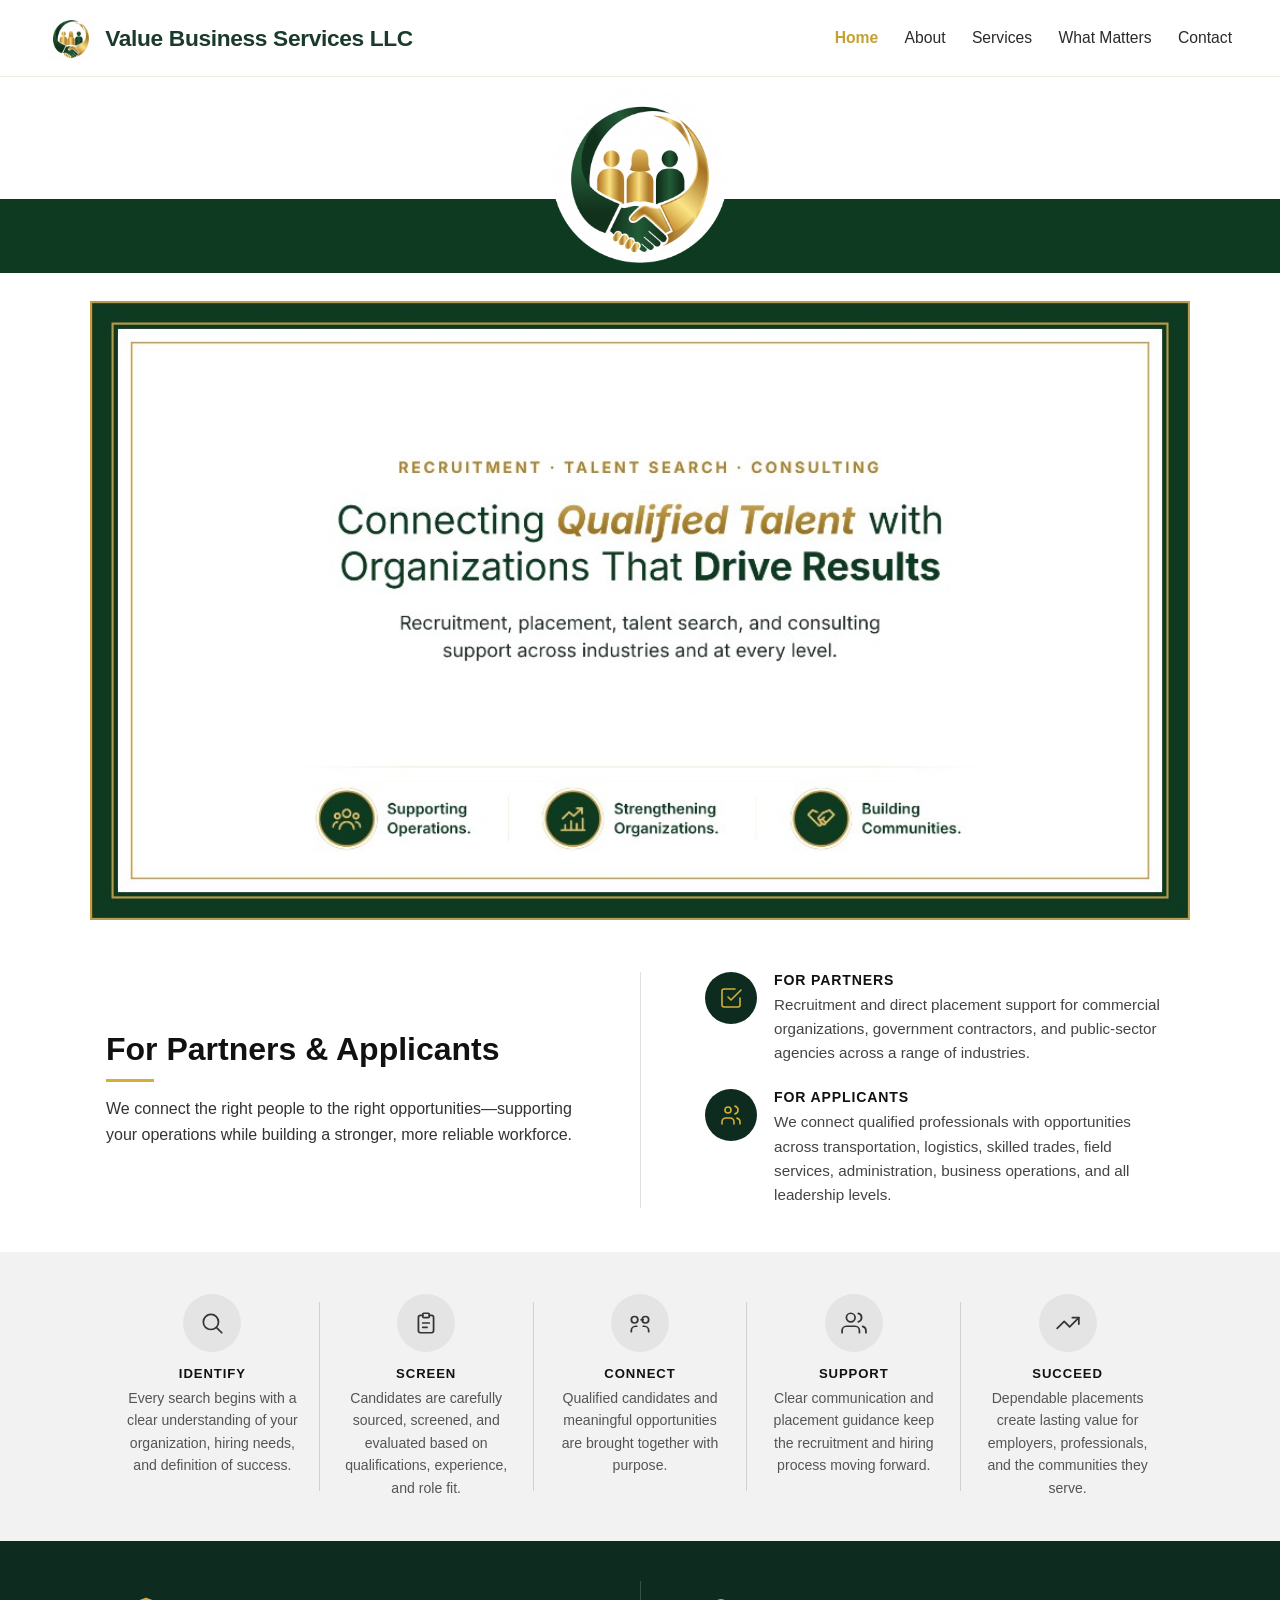
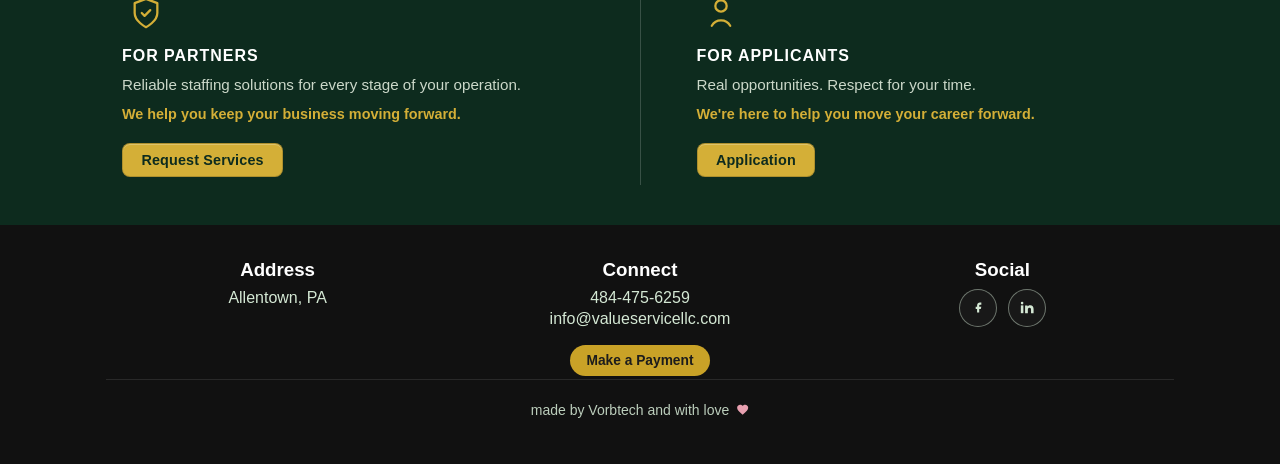
==== commit 625aa56c: "Duplicate wording removed" ====
--- a/index.html
+++ b/index.html
@@ -5,9 +5,6 @@
   <meta name="viewport" content="width=device-width, initial-scale=1.0">
   <title>Value Business Services LLC</title>
   <link rel="icon" type="image/png" href="assets/favicon.png">
-  <link rel="preconnect" href="https://fonts.googleapis.com">
-  <link rel="preconnect" href="https://fonts.gstatic.com" crossorigin>
-  <link href="https://fonts.googleapis.com/css2?family=Montserrat:ital,wght@0,800;1,500&display=swap" rel="stylesheet">
   <link rel="stylesheet" href="styles.css">
 </head>
 <body class="page-home">
@@ -42,13 +39,9 @@
 
   <main>
     <section id="home" class="hero-banner" aria-labelledby="home-heading">
+      <h1 id="home-heading" class="visually-hidden">Connecting qualified talent with organizations that drive results</h1>
       <div class="hero-banner-inner">
         <img class="hero-logo" src="assets/hero-logo.png" alt="" width="170" height="170">
-        <h1 id="home-heading" class="hero-title">
-          <span class="hero-line"><span class="hero-ink">Connecting </span><span class="hero-gold">Qualified Talent</span></span>
-          <span class="hero-line"><span class="hero-ink">with organizations that </span><span class="hero-gold">drive results</span></span>
-        </h1>
-        <p class="hero-tagline">Consulting, recruitment, placement, and talent acquisition solutions across industries and at every level.</p>
       </div>
     </section>
 
--- a/styles.css
+++ b/styles.css
@@ -221,112 +221,30 @@
 .hero-banner {
   --hero-h: clamp(148px, 16.4vw, 196px);
   height: var(--hero-h);
-  background: linear-gradient(to bottom, #ffffff 0 62%, #183120 62% 100%);
+  background: linear-gradient(to bottom, #ffffff 0 62%, #0e3a22 62% 100%);
 }
 
 .hero-banner-inner {
   height: 100%;
   max-width: 1240px;
   margin: 0 auto;
-  padding: 0 clamp(0.85rem, 2vw, 1.5rem);
-  display: grid;
-  grid-template-columns: auto minmax(0, 1fr);
-  grid-template-rows: 62% 38%;
-  column-gap: clamp(0.7rem, 1.5vw, 1.15rem);
+  display: flex;
   align-items: center;
+  justify-content: center;
 }
 
 .hero-logo {
-  grid-column: 1;
-  grid-row: 1 / span 2;
   height: 90%;
   width: auto;
-  align-self: center;
-}
-
-.hero-title {
-  grid-column: 2;
-  grid-row: 1;
-  align-self: center;
-  margin: 0;
-  color: #142f1e;
-  font-family: "Montserrat", "Arial Narrow", "Segoe UI", sans-serif;
-  font-weight: 800;
-  font-size: clamp(1.12rem, 3.15vw, 2.65rem);
-  line-height: 1.02;
-  letter-spacing: -0.02em;
-  text-transform: uppercase;
-}
-
-.hero-line {
-  display: block;
-  white-space: nowrap;
-}
-
-.hero-gold {
-  color: #c4a035;
-}
-
-.hero-tagline {
-  grid-column: 2;
-  grid-row: 2;
-  align-self: center;
-  margin: 0;
-  color: #e0c15a;
-  font-family: "Montserrat", "Segoe UI", sans-serif;
-  font-style: italic;
-  font-weight: 500;
-  font-size: clamp(0.78rem, 1.35vw, 1.12rem);
-  line-height: 1.25;
-  white-space: nowrap;
-}
-
-@media (max-width: 1100px) {
-  .hero-tagline {
-    white-space: normal;
-  }
 }
 
 @media (max-width: 760px) {
   .hero-banner {
-    height: auto;
-    background: #ffffff;
-  }
-
-  .hero-banner-inner {
-    height: auto;
-    grid-template-columns: 1fr;
-    grid-template-rows: auto auto auto;
-    justify-items: center;
-    text-align: center;
-    row-gap: 0.45rem;
-    padding: 1rem 1rem 0;
+    --hero-h: 150px;
   }
 
   .hero-logo {
-    grid-row: 1;
-    grid-column: 1;
-    height: 112px;
-  }
-
-  .hero-title {
-    grid-row: 2;
-    grid-column: 1;
-    font-size: clamp(1.05rem, 4.8vw, 1.4rem);
-  }
-
-  .hero-line,
-  .hero-tagline {
-    white-space: normal;
-  }
-
-  .hero-tagline {
-    grid-row: 3;
-    grid-column: 1;
-    width: calc(100% + 2rem);
-    margin: 0.35rem -1rem 0;
-    padding: 0.8rem 1rem;
-    background: #183120;
+    height: 118px;
   }
 }
 
@@ -656,7 +574,7 @@
 
 /* ── Services page ─────────────────────────────────────── */
 .services-hero {
-  background: linear-gradient(160deg, #0d2b1e 0%, #111111 100%);
+  background: #0e3a22;
   color: #e8f0e8;
   padding: 3.5rem 0 3rem;
 }
@@ -862,6 +780,105 @@
   background: #e6c15c;
   transform: translateY(-2px);
   box-shadow: 0 8px 22px rgba(0, 0, 0, 0.25);
+}
+
+.consult-body {
+  margin-top: 2.4rem;
+  text-align: center;
+}
+
+.consult-lede {
+  margin: 0 auto 2rem;
+  max-width: 46rem;
+  font-size: 1.05rem;
+  font-weight: 700;
+  line-height: 1.7;
+  color: #0e3a22;
+}
+
+.consult-heading {
+  margin: 0 0 1rem;
+  font-size: 1.35rem;
+  font-weight: 700;
+  color: #0e3a22;
+}
+
+.consult-list,
+.consult-steps {
+  list-style: none;
+  margin: 0 0 2.2rem;
+  padding: 0;
+}
+
+.consult-list {
+  display: grid;
+  gap: 0.85rem;
+}
+
+.consult-list li,
+.consult-steps li {
+  background: #0e3a22;
+  border: 1px solid #c9a227;
+  border-radius: 10px;
+  padding: 1.15rem 1.25rem;
+  transition: transform 0.22s ease, box-shadow 0.22s ease, border-color 0.22s ease, background 0.22s ease;
+}
+
+.consult-list li:hover,
+.consult-steps li:hover {
+  transform: translateY(-4px);
+  background: #134a2c;
+  border-color: #e6c15c;
+  box-shadow: 0 10px 24px rgba(14, 58, 34, 0.28), 0 0 0 1px rgba(212, 175, 55, 0.35);
+}
+
+@media (prefers-reduced-motion: reduce) {
+  .consult-list li,
+  .consult-steps li {
+    transition: none;
+  }
+
+  .consult-list li:hover,
+  .consult-steps li:hover {
+    transform: none;
+  }
+}
+
+.consult-list h4,
+.consult-steps h4 {
+  margin: 0 0 0.3rem;
+  font-size: 1rem;
+  font-weight: 700;
+  color: #d4af37;
+}
+
+.consult-list p,
+.consult-steps p {
+  margin: 0;
+  font-size: 0.95rem;
+  line-height: 1.6;
+  color: #f6edd4;
+}
+
+.consult-steps {
+  display: grid;
+  grid-template-columns: repeat(3, 1fr);
+  gap: 1rem;
+  margin-bottom: 1.75rem;
+}
+
+.consult-btn {
+  margin-top: 0.25rem;
+}
+
+.consult-btn[hidden] {
+  display: none;
+}
+
+@media (max-width: 860px) {
+  .consult-steps {
+    grid-template-columns: 1fr;
+  }
 }
 
 .visually-hidden {
@@ -938,7 +955,7 @@
 
 /* ── Contact page ─────────────────────────────────────── */
 .contact-hero {
-  background: linear-gradient(160deg, #0d2b1e 0%, #111111 100%);
+  background: #0e3a22;
   padding: 3.5rem 0 3rem;
 }
 
@@ -1851,7 +1868,7 @@
 
 /* Other skills / What matters to you page */
 .other-skills-hero {
-  background: linear-gradient(160deg, #0d2b1e 0%, #111111 100%);
+  background: #0e3a22;
   color: #e8f0e4;
 }
 
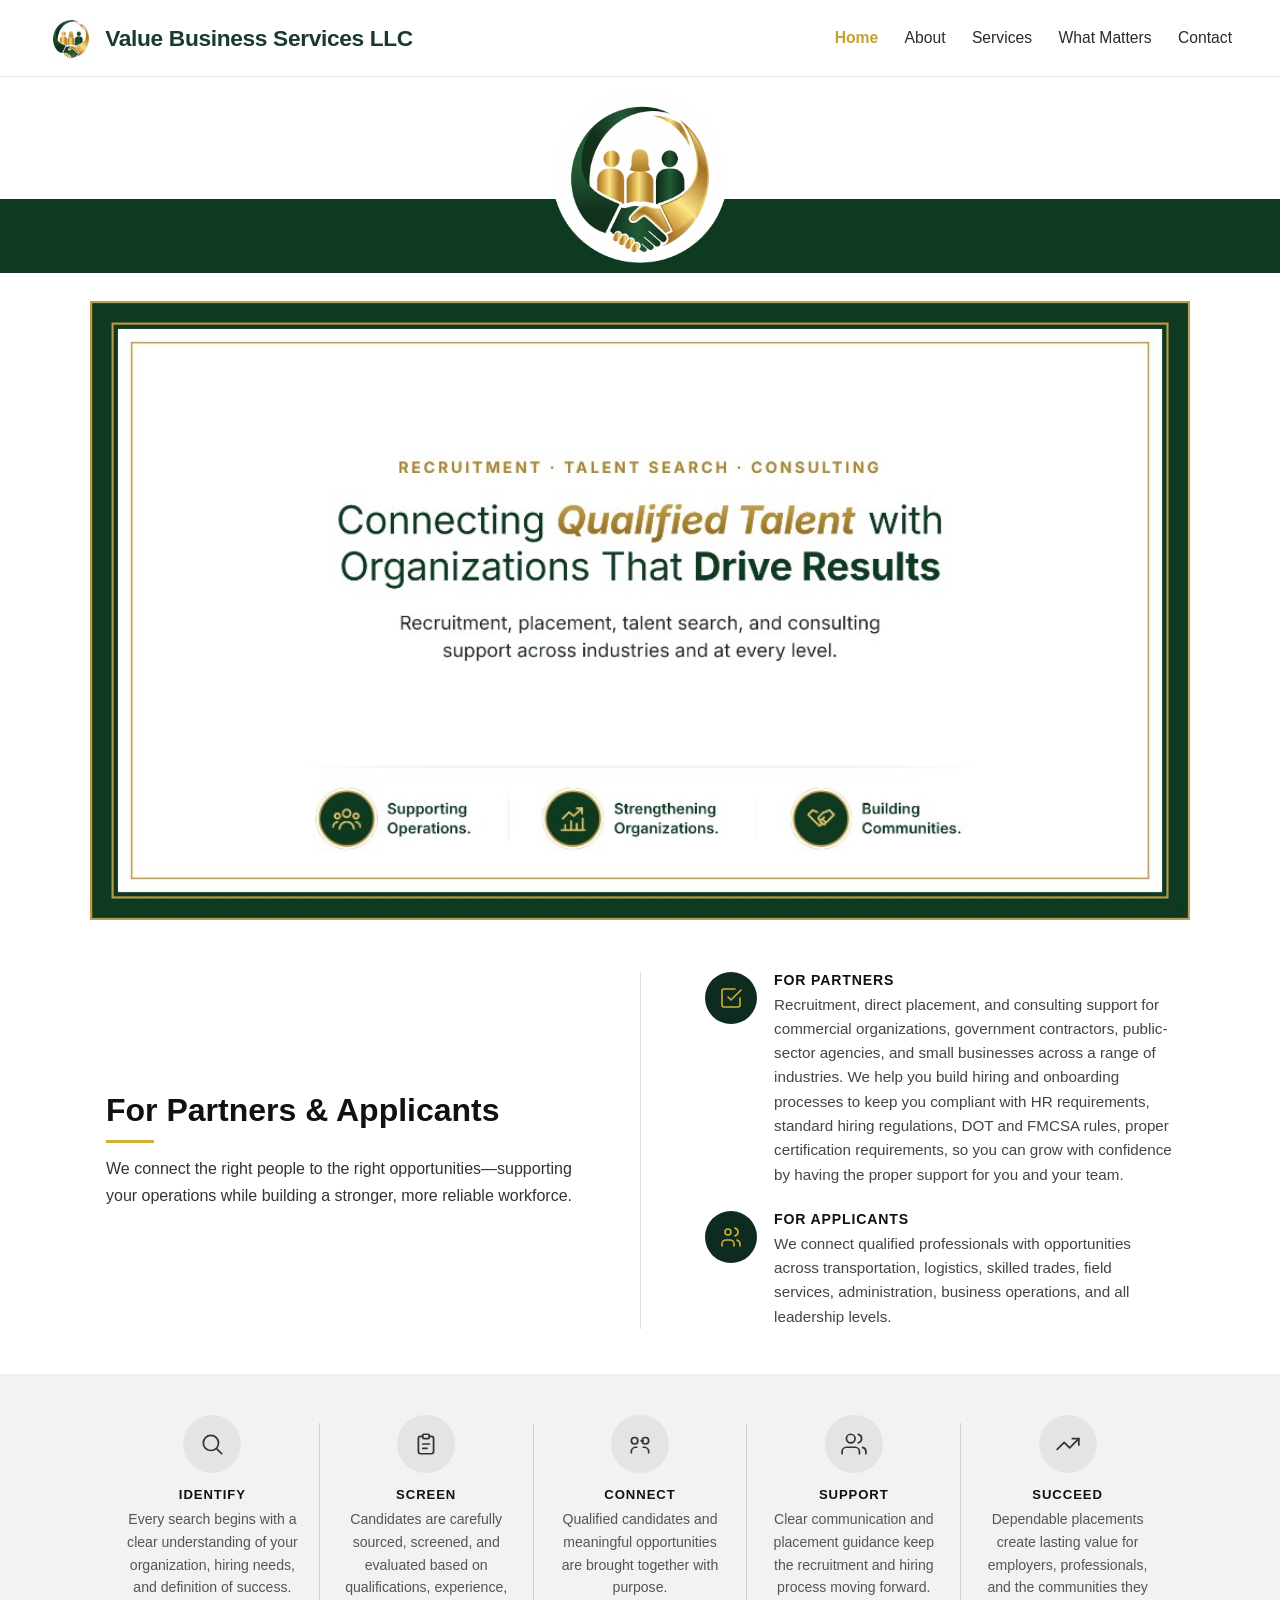
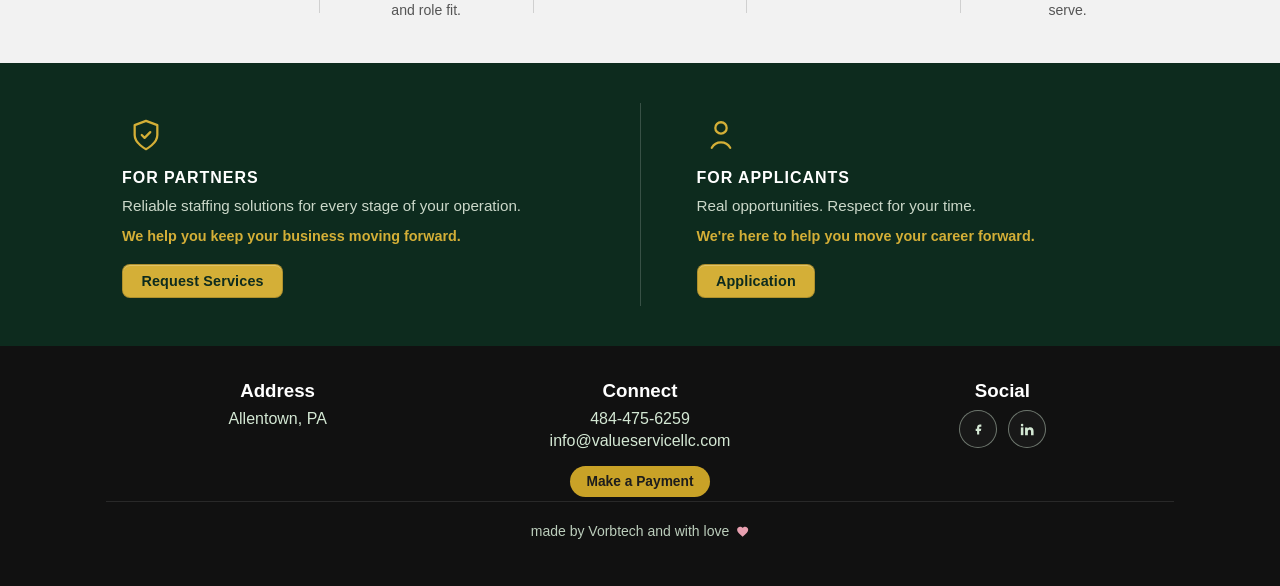
==== commit 0e4694df: "Updated For Partner txt" ====
--- a/index.html
+++ b/index.html
@@ -73,7 +73,7 @@
             </div>
             <div>
               <h3>For Partners</h3>
-              <p>Recruitment and direct placement support for commercial organizations, government contractors, and public-sector agencies across a range of industries.</p>
+              <p>Recruitment, direct placement, and consulting support for commercial organizations, government contractors, public-sector agencies, and small businesses across a range of industries. We help you build hiring and onboarding processes to keep you compliant with HR requirements, standard hiring regulations, DOT and FMCSA rules, proper certification requirements, so you can grow with confidence by having the proper support for you and your team.</p>
             </div>
           </div>
           <div class="home-value-card">
